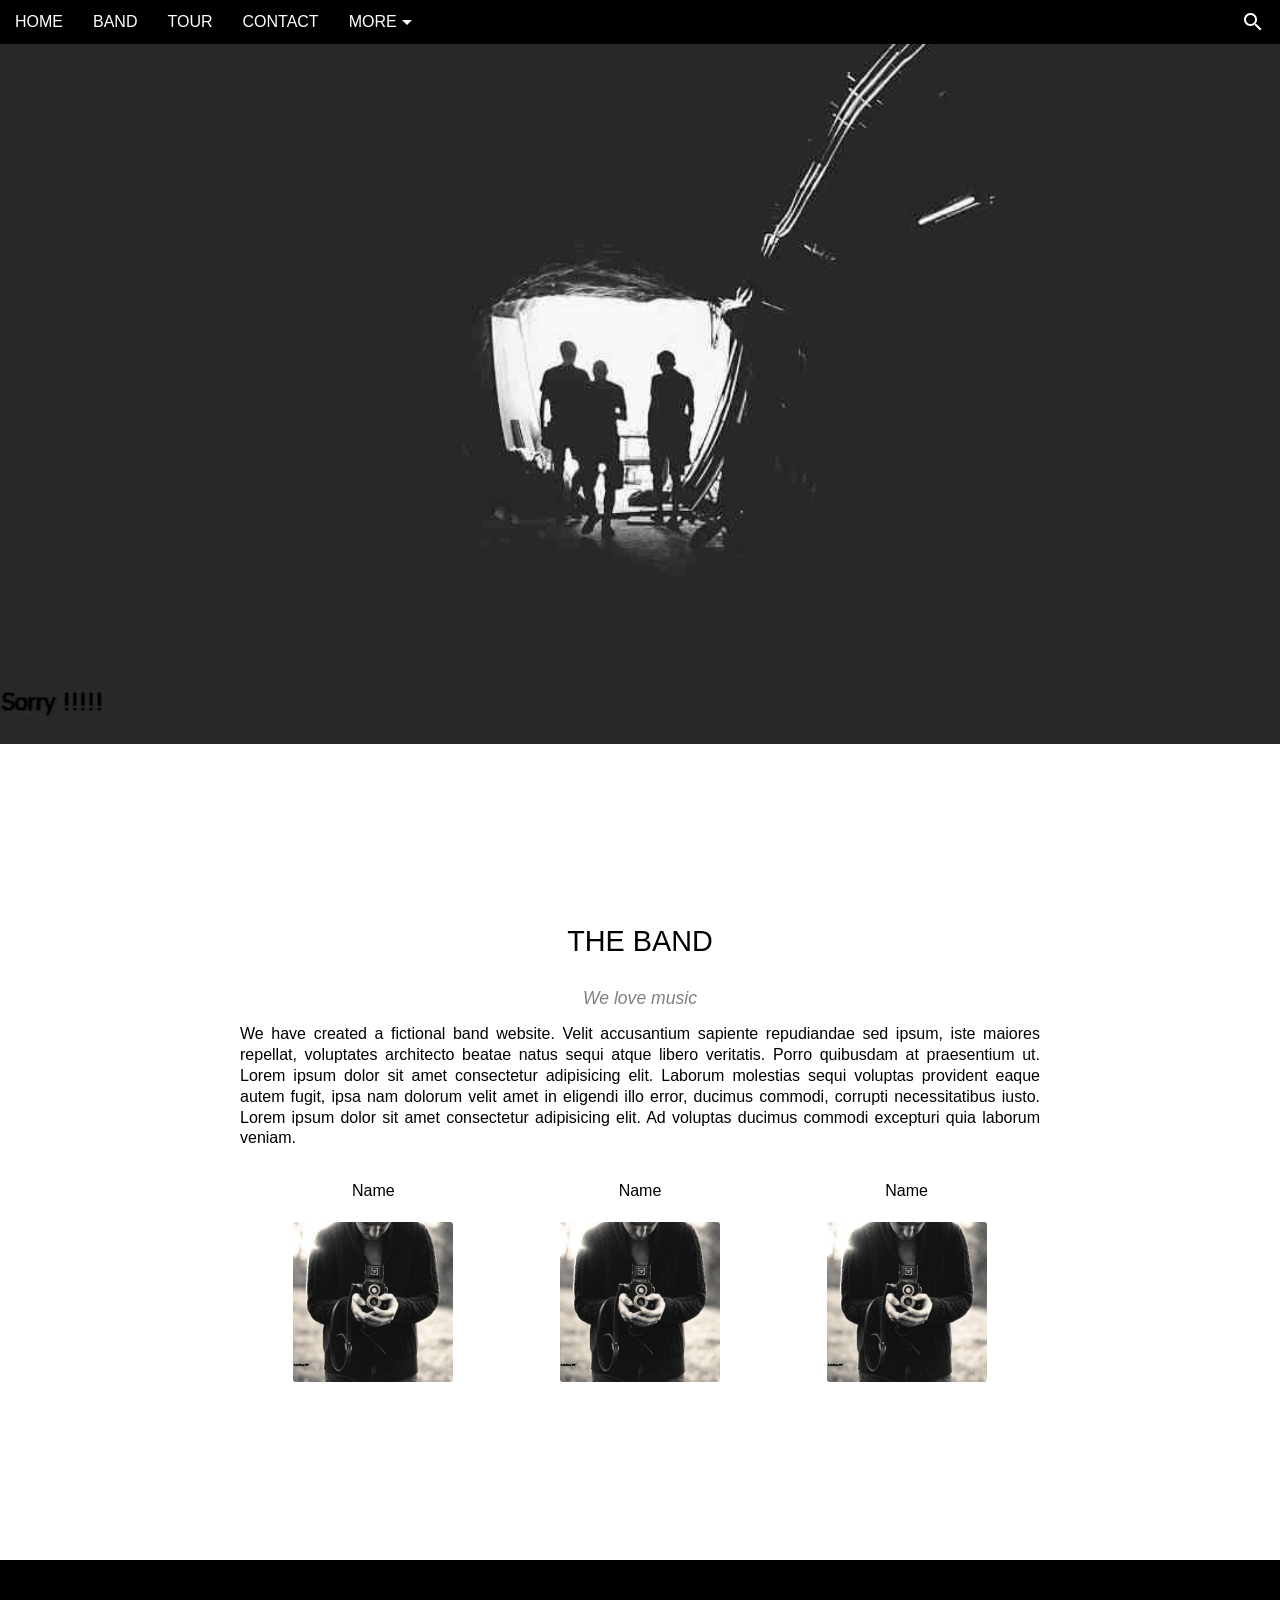
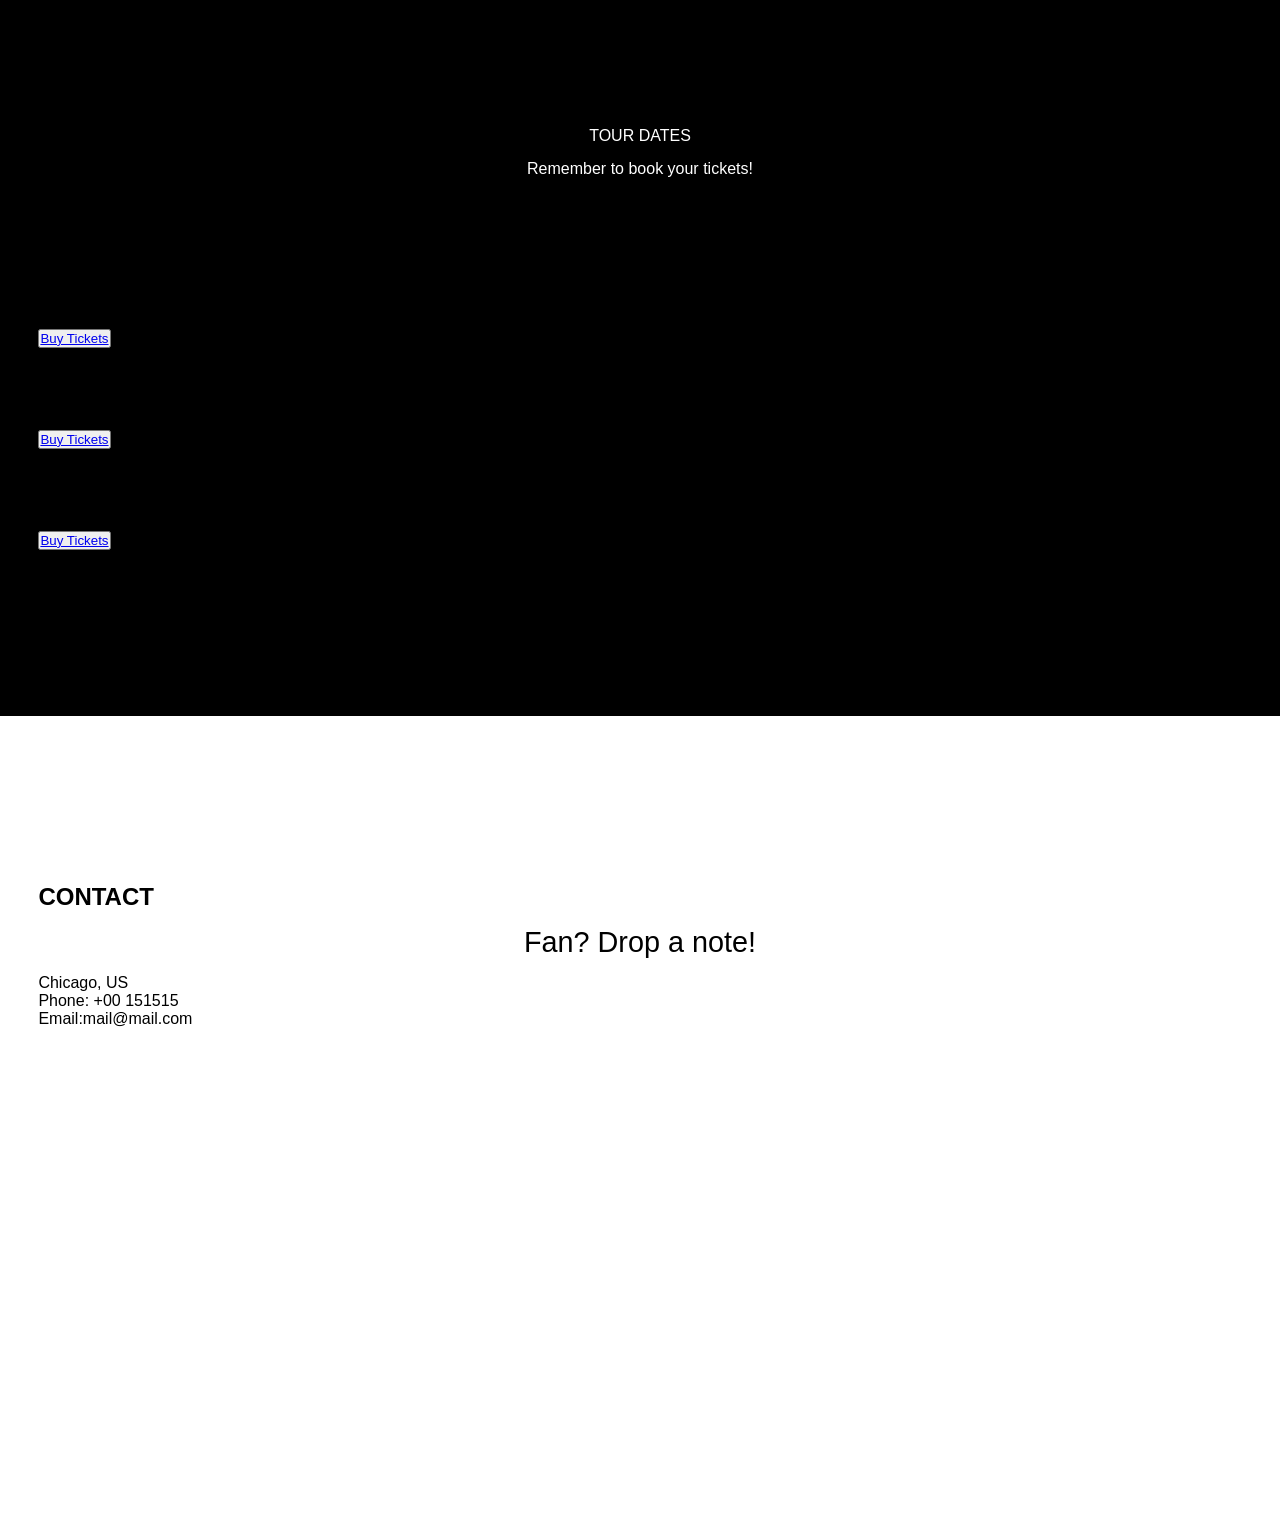
==== index.html @ f55f4f6b "terminei section band" ====
<!DOCTYPE html>
<html lang="pt-pt">
<head>
    <meta charset="UTF-8">
    <meta name="viewport" content="width=device-width, initial-scale=1.0">
    <title>Band</title>
    <link rel="stylesheet" href="css/mobile-first.css" media="all">
    <link rel="stylesheet" href="css/desktop-tablet.css" media="only screen and (min-width: 600px)">
    <link href="https://fonts.googleapis.com/icon?family=Material+Icons"
      rel="stylesheet">
</head>
<body>
    <menu>
        <ul>
            <li class="li-flex">
                <a href="#" class="home">HOME</a>
                <button class="small-menu iconMenu" onclick="showHid()">
                    <span class="material-icons">menu</span>
                </button>
            </li>
            <li class="hidden hidden2"><a href="#" class="long-link hidden2">BAND</a></li>
            <li class="hidden"><a href="#" class="long-link hidden2">TOUR</a></li>
            <li class="hidden"><a href="#" class="long-link hidden2">CONTACT</a></li>
            <li class="small-menu hidden hidden2"><a href="#" class="long-link">MERCH</a></li>
            <li class="big-menu hidden drop">
                <a href="#" class="adrop">MORE</a>
                <div class="drop-content">
                    <a href="#">Merchandise</a>
                    <a href="#">Extras</a>
                    <a href="#">Media</a>
                </div>
            </li>
            <li class="big-menu hidden end">
                <span class="material-icons">search</span>
            </li>
        </ul>
    </menu>
    <header>
        <!--IMAGENS COM BACKGROUND-->
    </header>

    <div class="container">
        <section class="band section-dad">
            <article class="art-band son">
                <h2>THE  BAND</h2>
                <h3><em>We love music</em></h3>
                <p>
                    We have created a fictional band website. Velit accusantium sapiente repudiandae sed ipsum, iste maiores repellat, voluptates architecto beatae natus sequi atque libero veritatis. Porro quibusdam at praesentium ut. Lorem ipsum dolor sit amet consectetur adipisicing elit. Laborum molestias sequi voluptas provident eaque autem fugit, ipsa nam dolorum velit amet in eligendi illo error, ducimus commodi, corrupti necessitatibus iusto. Lorem ipsum dolor sit amet consectetur adipisicing elit. Ad voluptas ducimus commodi excepturi quia laborum veniam.
                </p>
                <section class="image-section">
                    <div class="container-img">
                        <p class="imgP">Name</p>
                        <img src="imagens/band/bandmember.jpg" alt="fotographer"></div>
                    <div class="container-img">
                        <p class="imgP">Name</p>
                        <img src="imagens/band/bandmember.jpg" alt="fotographer"></div>
                    <div class="container-img">
                        <p class="imgP">Name</p>
                        <img src="imagens/band/bandmember.jpg" alt="fotographer"></div>
                </section>
            </article>
        </section>

        <section class="tour section-dad">
            <article class="art-tour son">
                <h2 class="headingTour">TOUR DATES</h2>
                <h3 class="headingTour">Remember to book your tickets!</h3>

                <section class="avail-tickets">
                    <div class="avaliable-tickets">September Sold out</div>
                    <div class="avaliable-tickets">Octuber Sold out</div>
                    <div class="avaliable-tickets">November 3</div>
                </section>

                <section class="buy-ticket">
                    <div class="each-buy">
                        <img src="" alt="">
                        <div>
                            <h2>New York</h2>
                            <p>Fri 27 Nov 2016</p>
                            <p>Praesent tincidunt sed tellus ut rutrum sed vitae justo.</p>
                            <button>
                                <a href="#">Buy Tickets</a>
                            </button>
                        </div>
                    </div>

                    <div class="each-buy">
                        <img src="" alt="">
                        <div>
                            <h2>New York</h2>
                            <p>Fri 27 Nov 2016</p>
                            <p>Praesent tincidunt sed tellus ut rutrum sed vitae justo.</p>
                            <button>
                                <a href="#">Buy Tickets</a>
                            </button>
                        </div>
                    </div>

                    <div class="each-buy">
                        <img src="" alt="">
                        <div>
                            <h2>New York</h2>
                            <p>Fri 27 Nov 2016</p>
                            <p>Praesent tincidunt sed tellus ut rutrum sed vitae justo.</p>
                            <button>
                                <a href="#">Buy Tickets</a>
                            </button>
                        </div>
                    </div>

                </section>
            </article>
        </section>

        <section class="contact section-dad">
            <article class="art-contact son">
                <h2>CONTACT</h2>
                <h3>Fan? Drop a note!</h3>

                <section class="order-contact">
                    <div class="contact-manipulation">
                        <span><!--ICON LOCALIZATION--></span>
                        <p class="p-contact">Chicago, US</p>
                        <span><!--ICON PHONE--></span>
                        <p class="p-contact">Phone: +00 151515</p>
                        <span><!--ICON MAIL--></span>    
                        <p class="p-contact">Email:mail@mail.com</p>

                    </div>
                    <!--<form action="contact.php" method="get" class="contact-manipulation">
                        <input type="text" name="name" id="iname" required placeholder="Name">
                        <input type="text" name="mail" id="imail" required placeholder="mail">
                        <textarea name="message" id="imessage" cols="30" rows="1" placeholder="Message"></textarea>
                        <input type="submit" value="SEND">
                    </form>-->
                </section>
            </article>
        </section>

        <section class="map section-dad">

        </section>
    </div>

    <footer>
        <article>
            <span><!--ICON FACEBOOK--></span>
            <span><!--ICON INSTAGRAM--></span>
            <span><!--ICON SNAPCHT--></span>
            <span><!--ICON P--></span>
            <span><!--ICON TWITTER--></span>
            <span><!--ICON LINKDIN--></span>
        </article>
    </footer>
</body>
</html>
---- css/mobile-first.css ----
@charset "utf-8";

*{
    box-sizing: border-box;
    padding: 0;
    margin: 0;
    font-family: Arial, Helvetica, sans-serif;
    transition: width 0.3s ease-in-out;
}

menu{
    top: 0;
    box-shadow: 0 0 10px #0000007c;
    width: 100%;
}

menu ul{
    list-style-type: none;
    background-color: #000000;
    overflow: hidden;
    width: 100%;
}

menu ul li a{
    display: inline-block;
    text-decoration: none;
    color: #fff;
    padding: 13px 15px;
    transition: background-color 0.4s, color 0.3s, transform 0.3s ease-in-out;
}

menu ul li a:hover{
    background-color: #d3d3d3;
    color: #000;
}

menu ul li a:active, button.iconMenu:active{transform: scale(1, 0.9);}

menu ul li a.long-link{width: 100%;}

/*Links escondidos para devices moveis*/
menu ul li.big-menu{display: none;}

menu ul li.li-flex{
    display: flex;
    justify-content: space-between;
}

menu ul li.li-flex button.iconMenu{
    display: inline-block;
    border: none;
    background-color: #000;
    padding: 8px;
    color: #fff;
    transition: transform 0.3s;
}

menu ul li.li-flex button.iconMenu:hover{
    background-color: #d3d3d3;
    color: #000;
    cursor: pointer;
}

header{
    height: 230px;
    background: url(../imagens/header/la.jpg) no-repeat center top;
    background-size: cover;
    animation-name: banner;
    animation-duration: 15s;
    animation-timing-function: ease-in-out;
    animation-direction: alternate;
    animation-iteration-count: infinite;
}

@keyframes banner {
    33%{background-image: url(../imagens/header/la.jpg);}
    66%{background-image: url(../imagens/header/chicago.jpg);}
    99%{background-image: url(../imagens/header/ny.jpg);}
}

.container{
    display: flex;
    flex-direction: column;
}

.section-dad{
    flex: 100%;
    justify-content: center;
    align-content: center;
    padding: 13% 3%;
}

.container .band .art-band{
    max-width: 800px;
    margin: 0 auto;
    text-align: justify;
}

.container .band .art-band h2,h3{
    font-size: 1.8em;
    font-weight: normal;
    text-align: center;
    padding: 15px 0;
}

.container .band .art-band h3{
    color: #808080;
    font-size: 1.1em;
    font-weight: normal;
}

.container .band .art-band p{
    font-size: 1em;
    line-height: 1.3em;
    padding-bottom: 20px;
}

.container .band .art-band .image-section{
    display: flex;
    flex-direction: column;
    flex-wrap: wrap;
    justify-content: center;
    align-content: center;
}

.container .band .art-band .image-section .container-img{
    text-align: center;
    margin: 12px 0;
}

.container .band .art-band .image-section .container-img img{
    max-width: 100%;
    height: auto;
    display: block;
    border-radius: 3px;
}

.container .tour{
    background-color: #000;
}

.container .tour .headingTour{
    text-align: center;
    color: #fff;
    font-size: 1em;
    font-weight: normal;
}
---- css/desktop-tablet.css ----
@charset "utf-8";

/*Nas linhas asseguir escondi os links dispensaveis para PC e Tablet*/

.small-menu{display: none;}

menu ul li.li-flex button.iconMenu{display: none;}

/*Na linha seguinte mostrei os links indispensaveis para PC e Tablets*/

menu ul li.big-menu{display: block;}


menu ul li{
    float: left;
}

menu ul li.end{float: right !important;}

menu ul li.drop a.adrop::after{
    content: "";
    position: absolute;
    margin-top: 7px;
    margin-left: 5px;
    border-width: 5px;
    border-style: solid;
    border-color: #fff transparent transparent;
}

menu ul li.drop div.drop-content{
    display: none;
    position: absolute;
    background-color: #ffffff;
    box-shadow: 2px 2px 8px #0000003a;
    z-index: 1;
}

menu ul li.drop div.drop-content a{
    display: block;
    color: #000;
}

menu ul li.drop:hover div.drop-content{
    display: block;
}

menu ul li.end span.material-icons{
    display: block;
    color: #fff;
    padding: 10px 15px;
    transition:  all 0.4s;
}

menu ul li.end span.material-icons:hover{
    background-color: #f52222ea;
    font-weight: bolder;
    cursor: pointer;
}

header{
    min-height: 700px;
}

.container .band .art-band .image-section{
    flex-direction: row;
    flex-wrap: nowrap;
    justify-content: space-around;
}

.container .band .art-band .image-section .container-img{
    max-width: 20%;
}
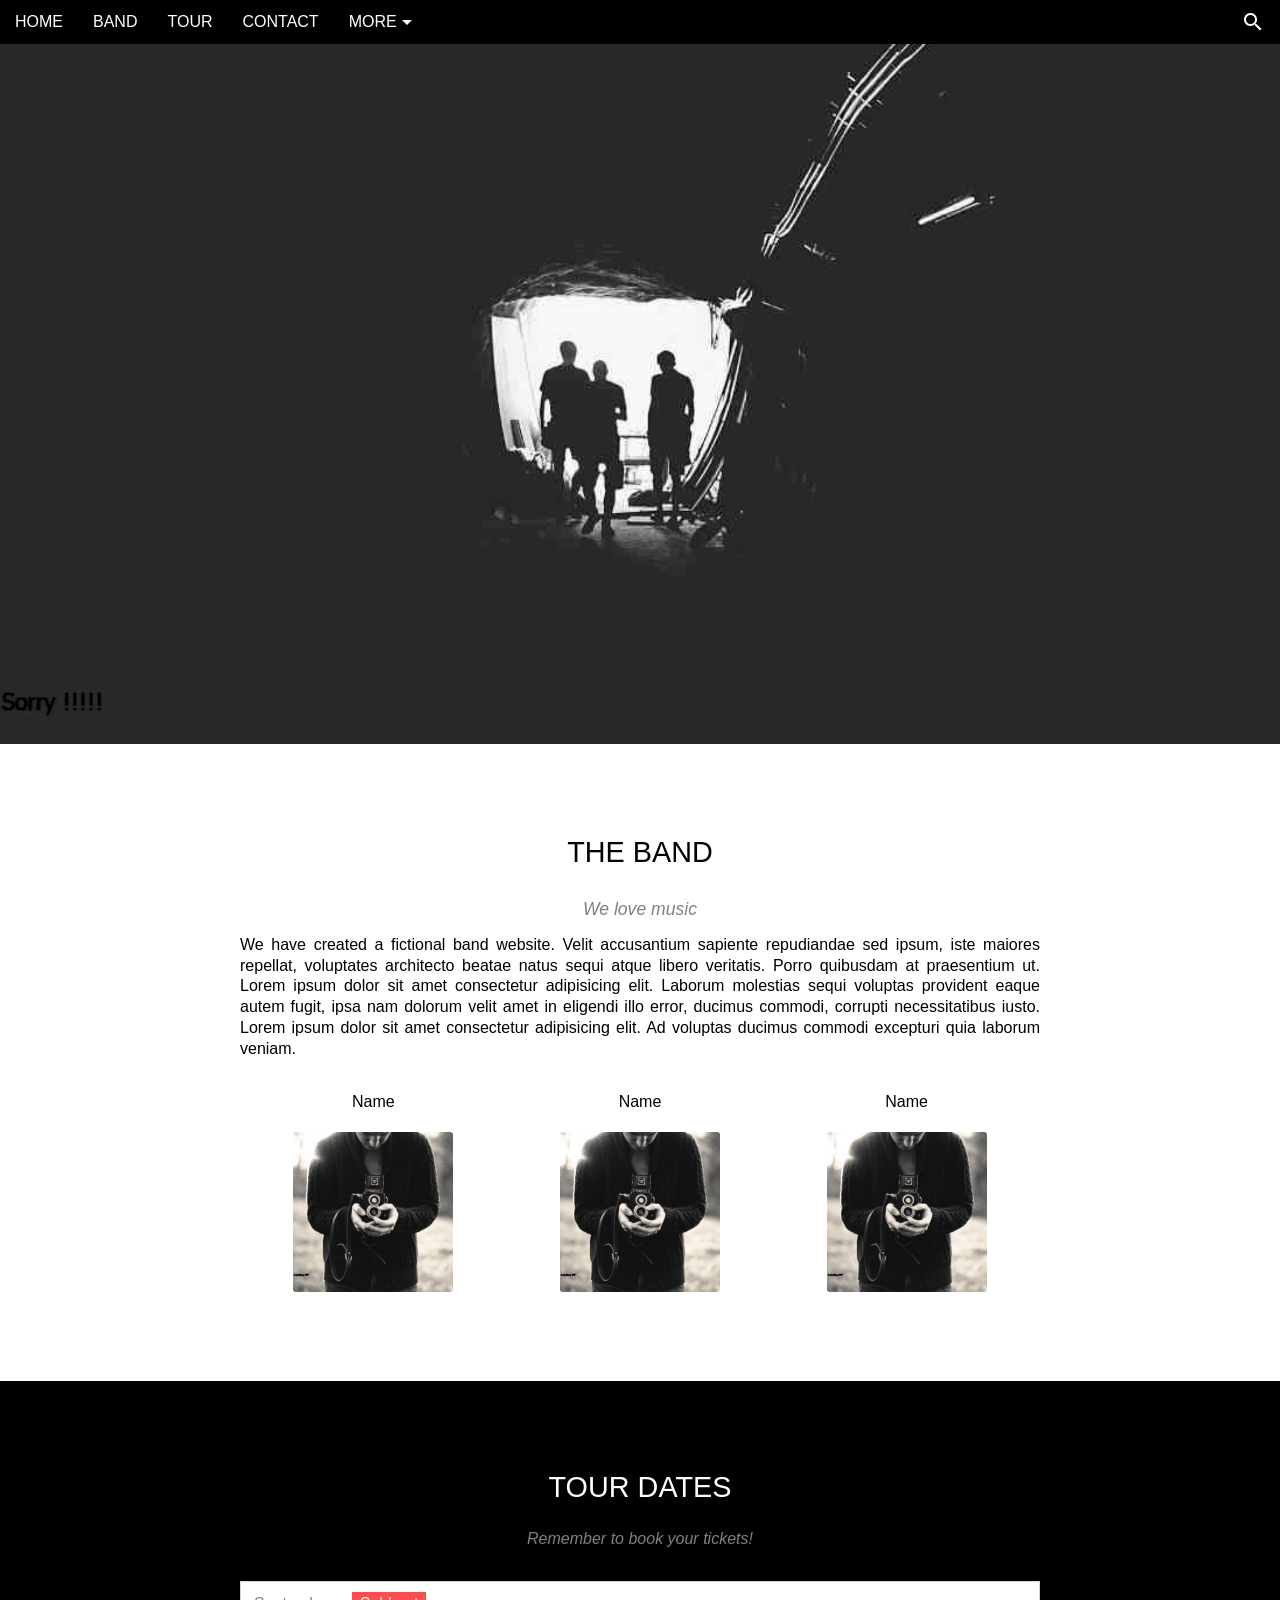
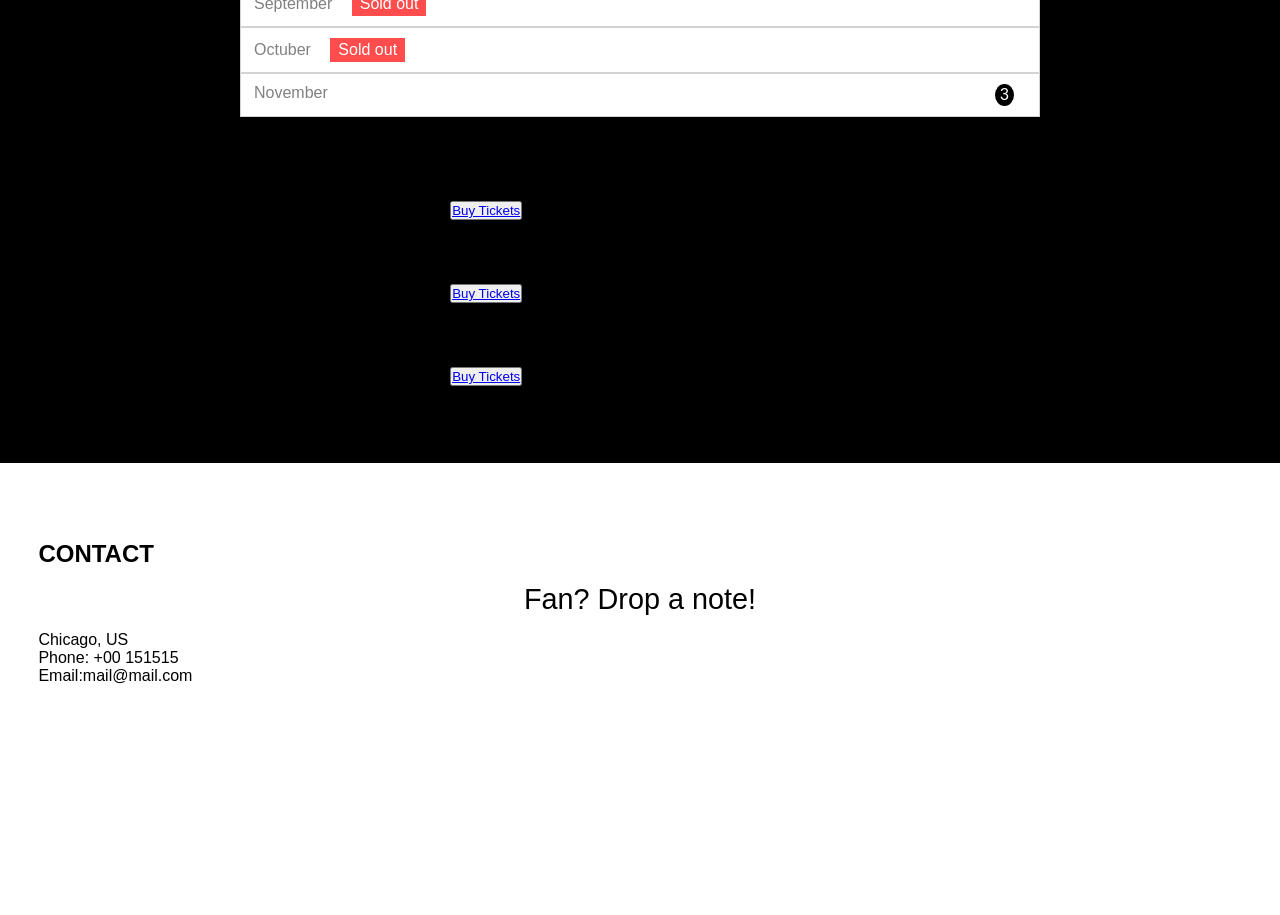
==== commit 27854ec1: "configurando área dos bilhetes" ====
--- a/index.html
+++ b/index.html
@@ -64,12 +64,12 @@
         <section class="tour section-dad">
             <article class="art-tour son">
                 <h2 class="headingTour">TOUR DATES</h2>
-                <h3 class="headingTour">Remember to book your tickets!</h3>
+                <h3 class="headingTour1"><em>Remember to book your tickets!</em></h3>
 
                 <section class="avail-tickets">
-                    <div class="avaliable-tickets">September Sold out</div>
-                    <div class="avaliable-tickets">Octuber Sold out</div>
-                    <div class="avaliable-tickets">November 3</div>
+                    <div class="avaliable-tickets">September <span class="ticket-info">Sold out</span></div>
+                    <div class="avaliable-tickets">Octuber <span class="ticket-info">Sold out</span></div>
+                    <div class="avaliable-tickets">November <span class="ticket-info1">3</span></div>
                 </section>
 
                 <section class="buy-ticket">
--- a/css/mobile-first.css
+++ b/css/mobile-first.css
@@ -87,7 +87,7 @@
     flex: 100%;
     justify-content: center;
     align-content: center;
-    padding: 13% 3%;
+    padding: 15% 3%;
 }
 
 .container .band .art-band{
@@ -128,20 +128,81 @@
     margin: 12px 0;
 }
 
-.container .band .art-band .image-section .container-img img{
+img{
     max-width: 100%;
     height: auto;
     display: block;
     border-radius: 3px;
 }
 
+
+/*CONFIGURAÇÃO DA ÁREA TOUR*/
+
 .container .tour{
+    display: flex;
+    flex-flow: row nowrap;
+    justify-content: center;
+    align-content: center;
     background-color: #000;
 }
 
-.container .tour .headingTour{
+.container .tour .art-tour{
+    max-width: 800px;
+    flex: 70%;
+}
+
+.container .tour [class*="headingTour"]{
     text-align: center;
     color: #fff;
+    font-size: 1.8em;
+    font-weight: normal;
+    padding: 13px 0;
+}
+
+.container .tour [class*="Tour1"]{
     font-size: 1em;
-    font-weight: normal;
+    color: gray;
+}
+
+.container .tour .avail-tickets{
+    display: flex;
+    flex-flow: column wrap;
+    background-color: #fff;
+    margin: 20px 0;
+}
+
+.container .tour .avail-tickets .avaliable-tickets{
+    flex: 100%;
+    padding: 10px 25px 10px 13px;
+    border: 1px solid lightgray;
+    color: gray;
+    font-size: 1em;
+}
+
+.container .tour .avail-tickets .avaliable-tickets .ticket-info{
+    display: inline-block;
+    background-color: rgba(255, 41, 41, 0.829);
+    padding: 3px 8px;
+    color: #fff;
+    margin: 0 15px;
+}
+
+.container .tour .avail-tickets .avaliable-tickets [class$="fo1"]{
+    float: right;
+    color: #fff;
+    background-color: #000;
+    border-radius: 100%;
+    padding: 2px 5px;
+}
+
+.container .tour .art-tour .buy-ticket{
+    display: flex;
+    flex-flow: column wrap;
+    justify-content: center;
+    align-content: center;
+}
+
+.container .tour .art-tour .buy-ticket .each-buy{
+    flex: 100%;
+    background-color: 100%;
 }
--- a/css/desktop-tablet.css
+++ b/css/desktop-tablet.css
@@ -61,6 +61,10 @@
     min-height: 700px;
 }
 
+.container .section-dad{
+    padding: 6% 3%;
+}
+
 .container .band .art-band .image-section{
     flex-direction: row;
     flex-wrap: nowrap;
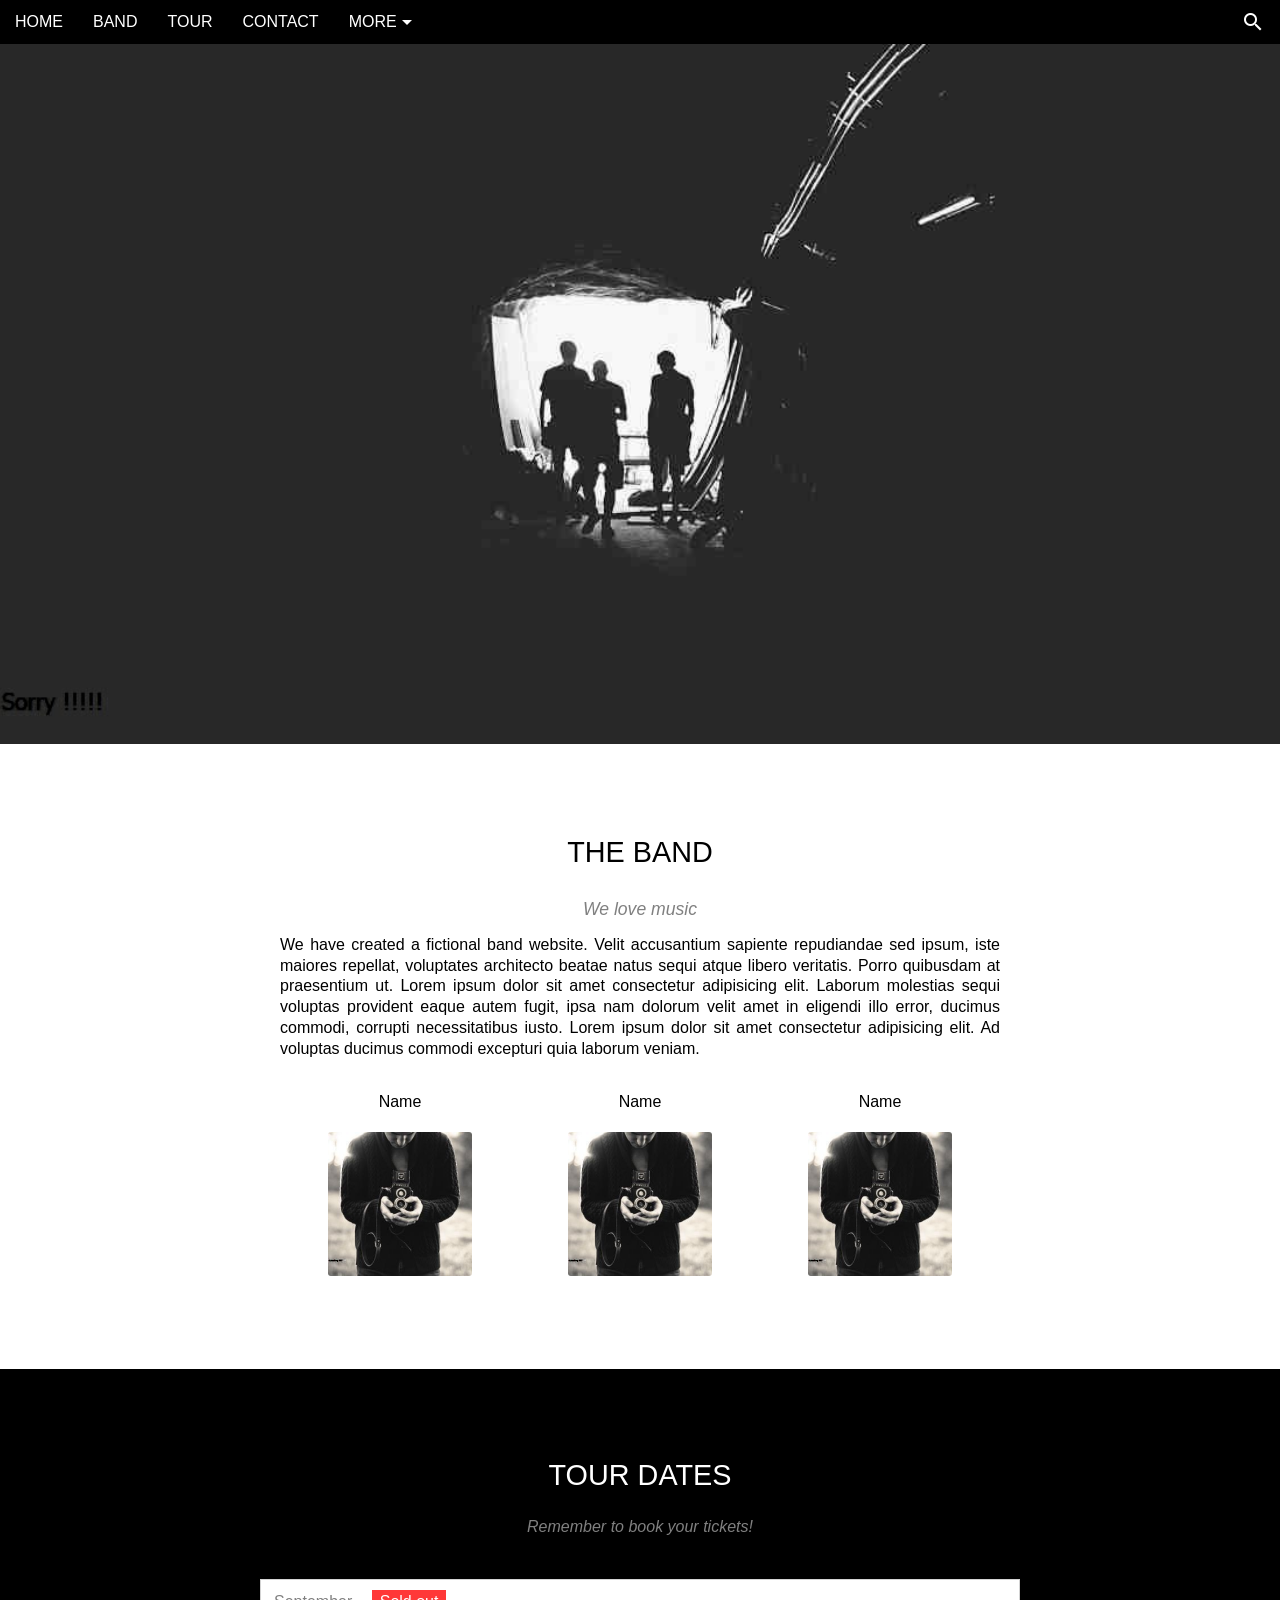
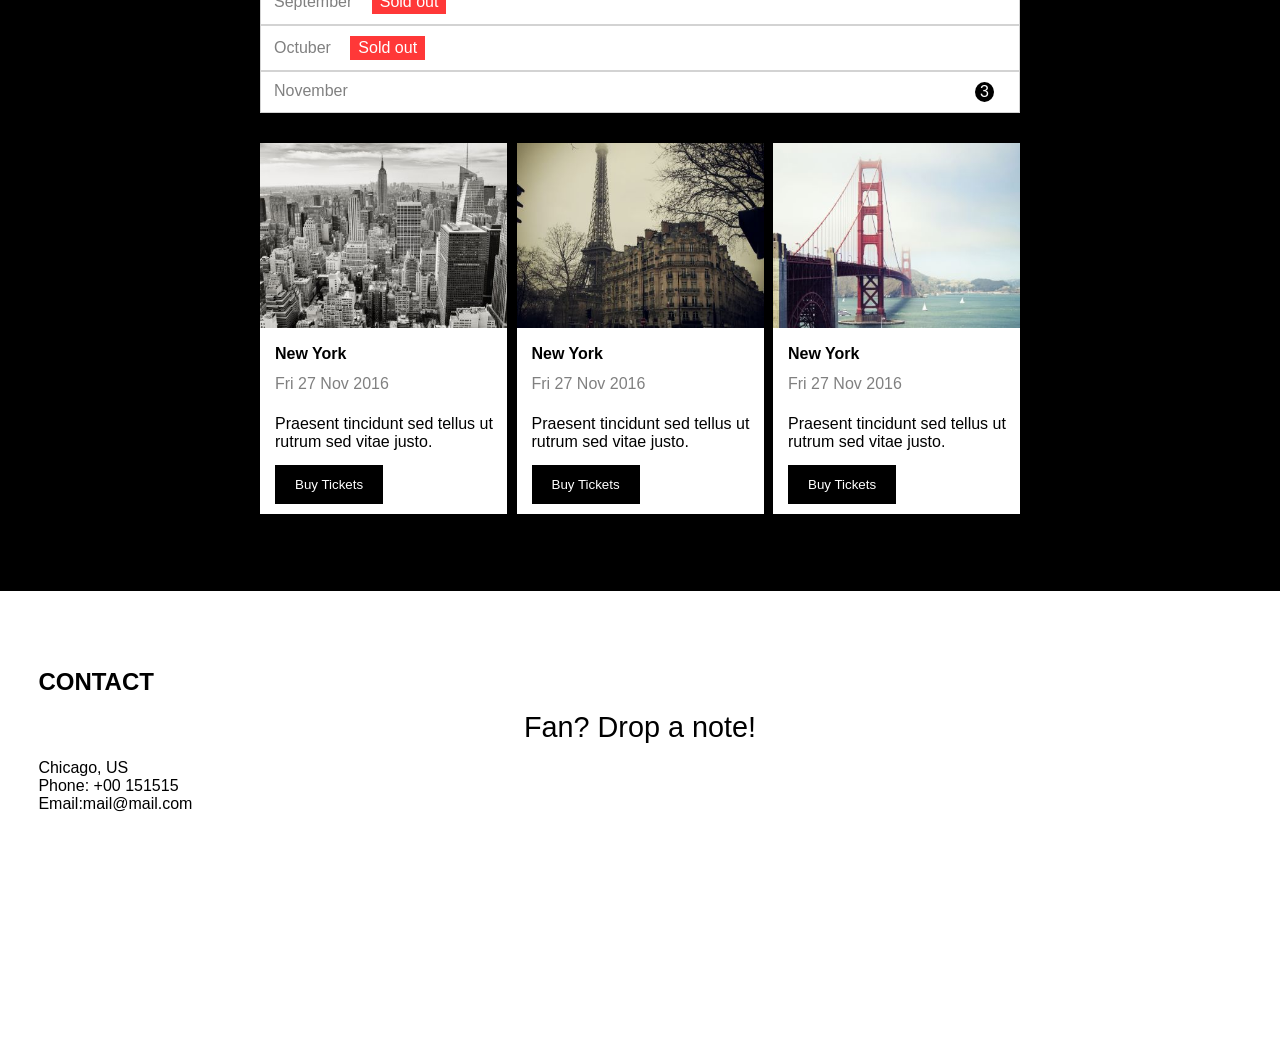
==== commit 9ba51ee0: "Secção Tour terminada" ====
--- a/index.html
+++ b/index.html
@@ -74,11 +74,11 @@
 
                 <section class="buy-ticket">
                     <div class="each-buy">
-                        <img src="" alt="">
+                        <img src="imagens/tour/newyork.jpg" alt="New Yourk">
                         <div>
-                            <h2>New York</h2>
-                            <p>Fri 27 Nov 2016</p>
-                            <p>Praesent tincidunt sed tellus ut rutrum sed vitae justo.</p>
+                            <h2 class="content-buy1">New York</h2>
+                            <p class="content-buy2">Fri 27 Nov 2016</p>
+                            <p class="content-buy">Praesent tincidunt sed tellus ut rutrum sed vitae justo.</p>
                             <button>
                                 <a href="#">Buy Tickets</a>
                             </button>
@@ -86,11 +86,11 @@
                     </div>
 
                     <div class="each-buy">
-                        <img src="" alt="">
+                        <img src="imagens/tour/paris.jpg" alt="Paris">
                         <div>
-                            <h2>New York</h2>
-                            <p>Fri 27 Nov 2016</p>
-                            <p>Praesent tincidunt sed tellus ut rutrum sed vitae justo.</p>
+                            <h2 class="content-buy1">New York</h2>
+                            <p class="content-buy2">Fri 27 Nov 2016</p>
+                            <p class="content-buy">Praesent tincidunt sed tellus ut rutrum sed vitae justo.</p>
                             <button>
                                 <a href="#">Buy Tickets</a>
                             </button>
@@ -98,11 +98,11 @@
                     </div>
 
                     <div class="each-buy">
-                        <img src="" alt="">
+                        <img src="imagens/tour/sanfran.jpg" alt="San Francisc">
                         <div>
-                            <h2>New York</h2>
-                            <p>Fri 27 Nov 2016</p>
-                            <p>Praesent tincidunt sed tellus ut rutrum sed vitae justo.</p>
+                            <h2 class="content-buy1">New York</h2>
+                            <p class="content-buy2">Fri 27 Nov 2016</p>
+                            <p class="content-buy">Praesent tincidunt sed tellus ut rutrum sed vitae justo.</p>
                             <button>
                                 <a href="#">Buy Tickets</a>
                             </button>
--- a/css/mobile-first.css
+++ b/css/mobile-first.css
@@ -91,7 +91,7 @@
 }
 
 .container .band .art-band{
-    max-width: 800px;
+    max-width: 720px;
     margin: 0 auto;
     text-align: justify;
 }
@@ -129,9 +129,8 @@
 }
 
 img{
-    max-width: 100%;
+    width: 100%;
     height: auto;
-    display: block;
     border-radius: 3px;
 }
 
@@ -144,12 +143,10 @@
     justify-content: center;
     align-content: center;
     background-color: #000;
-}
-
-.container .tour .art-tour{
-    max-width: 800px;
-    flex: 70%;
-}
+    padding: 15% 4%;
+}
+
+.container .tour .art-tour{max-width: 760px;}
 
 .container .tour [class*="headingTour"]{
     text-align: center;
@@ -168,7 +165,7 @@
     display: flex;
     flex-flow: column wrap;
     background-color: #fff;
-    margin: 20px 0;
+    margin: 30px 0;
 }
 
 .container .tour .avail-tickets .avaliable-tickets{
@@ -181,7 +178,7 @@
 
 .container .tour .avail-tickets .avaliable-tickets .ticket-info{
     display: inline-block;
-    background-color: rgba(255, 41, 41, 0.829);
+    background-color: rgba(255, 41, 41, 0.925);
     padding: 3px 8px;
     color: #fff;
     margin: 0 15px;
@@ -192,17 +189,48 @@
     color: #fff;
     background-color: #000;
     border-radius: 100%;
-    padding: 2px 5px;
-}
-
-.container .tour .art-tour .buy-ticket{
-    display: flex;
-    flex-flow: column wrap;
-    justify-content: center;
-    align-content: center;
+    padding: 1px 5px;
 }
 
 .container .tour .art-tour .buy-ticket .each-buy{
-    flex: 100%;
-    background-color: 100%;
-}+    margin: 10px 0;
+    background-color: #fff;
+}
+
+.container .tour .art-tour .buy-ticket .each-buy img{border-radius: 0;}
+
+.container .tour .art-tour .buy-ticket .each-buy div{padding: 13px 8px 10px 15px;}
+
+.container .tour .art-tour .buy-ticket .each-buy [class~="content-buy"]{
+    margin: 6px 0;
+    padding: 8px 0;
+}
+
+[class$="uy1"]{font-size: 1em;}
+
+[class$="uy2"]{
+    color: gray;
+    margin: 4px 0;
+    padding: 8px 0;
+}
+
+.container .tour .art-tour .buy-ticket .each-buy button{
+    background-color: #000;
+    border: none;
+    color: #fff;
+    padding: 12px 20px;
+    cursor: pointer;
+    transition: background-color 0.4s ease-in-out;
+}
+
+.container .tour .art-tour .buy-ticket .each-buy button a{
+    text-decoration: none;
+    color: #fff;
+}
+
+.container .tour .art-tour .buy-ticket .each-buy button:hover{
+    background-color: lightgray;
+    color: #000;
+}
+
+.container .tour .art-tour .buy-ticket .each-buy button:hover a{color: #000;}
--- a/css/desktop-tablet.css
+++ b/css/desktop-tablet.css
@@ -73,4 +73,15 @@
 
 .container .band .art-band .image-section .container-img{
     max-width: 20%;
+}
+
+.container .tour .art-tour .buy-ticket{
+    display: flex;
+    flex-flow: row nowrap;
+    justify-content: space-between;
+}
+
+.container .tour .art-tour .buy-ticket .each-buy{
+    width: 32.5%;
+    margin: 0;
 }
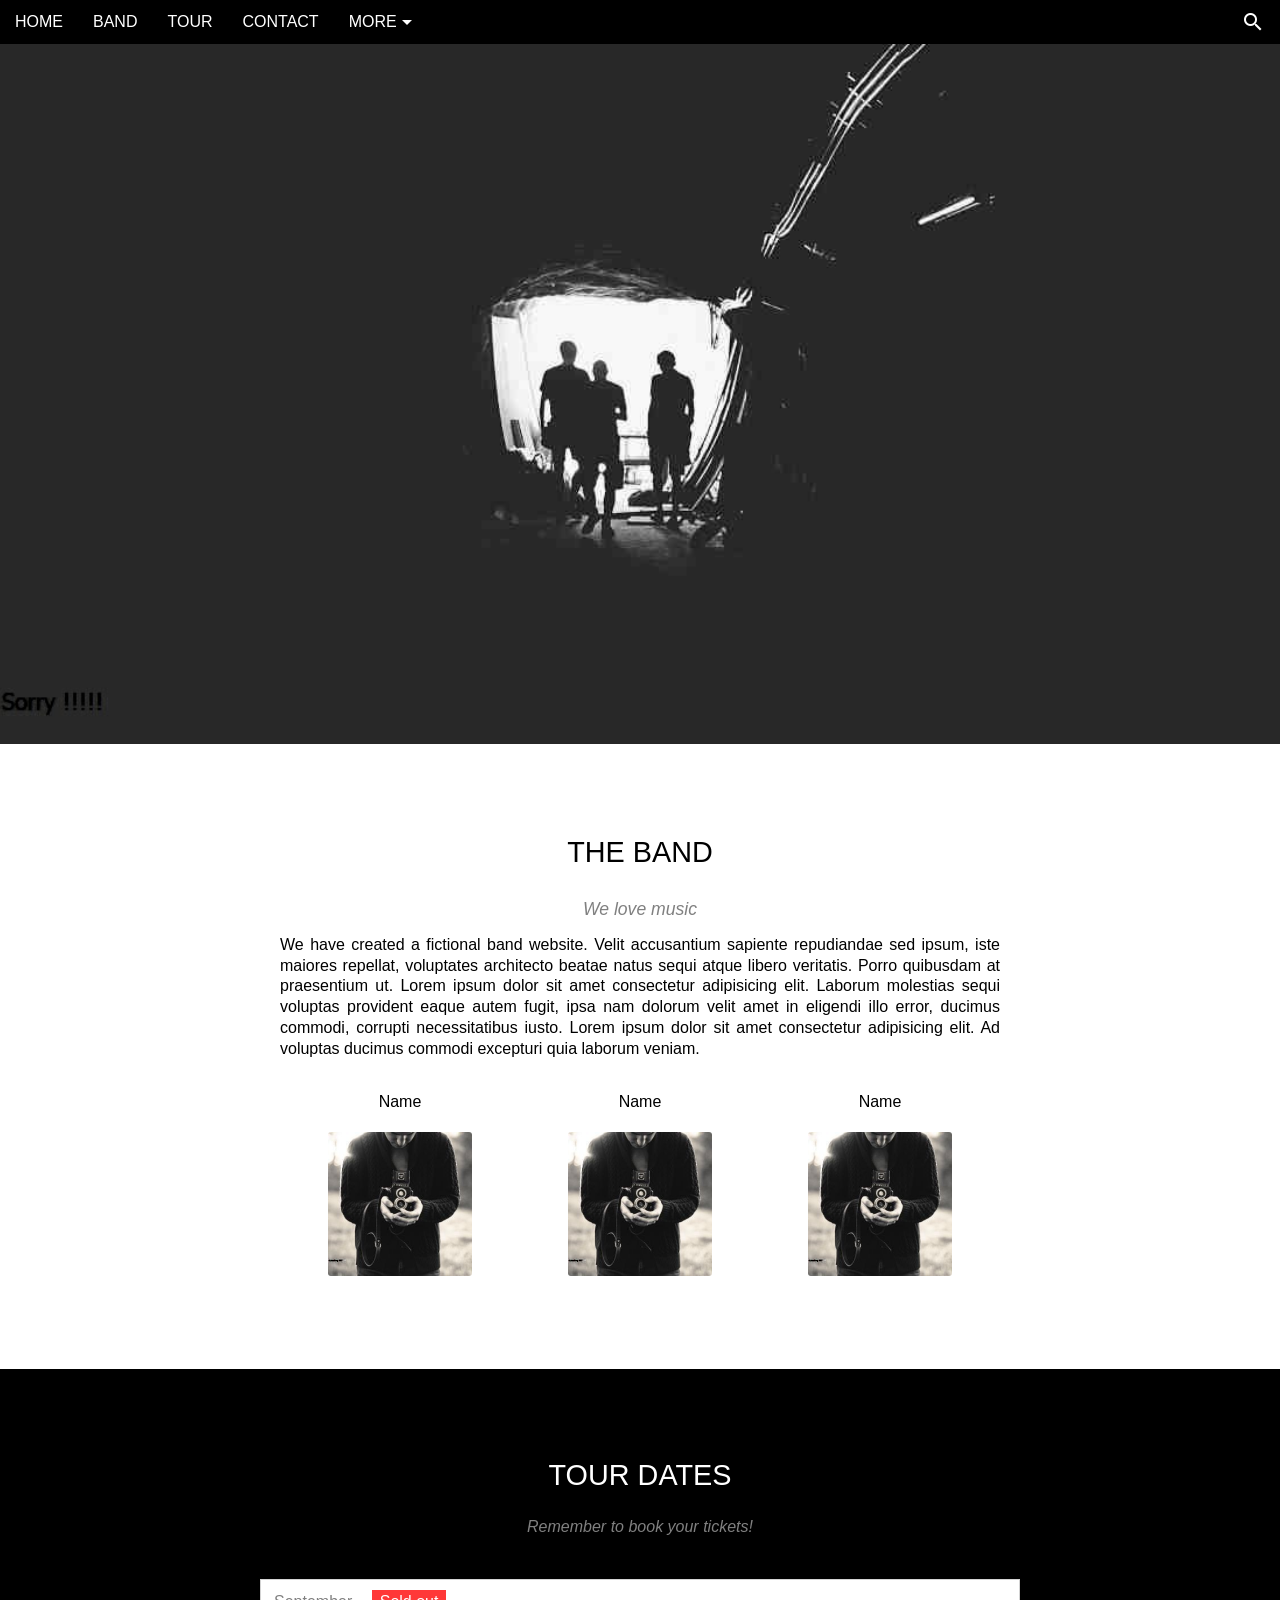
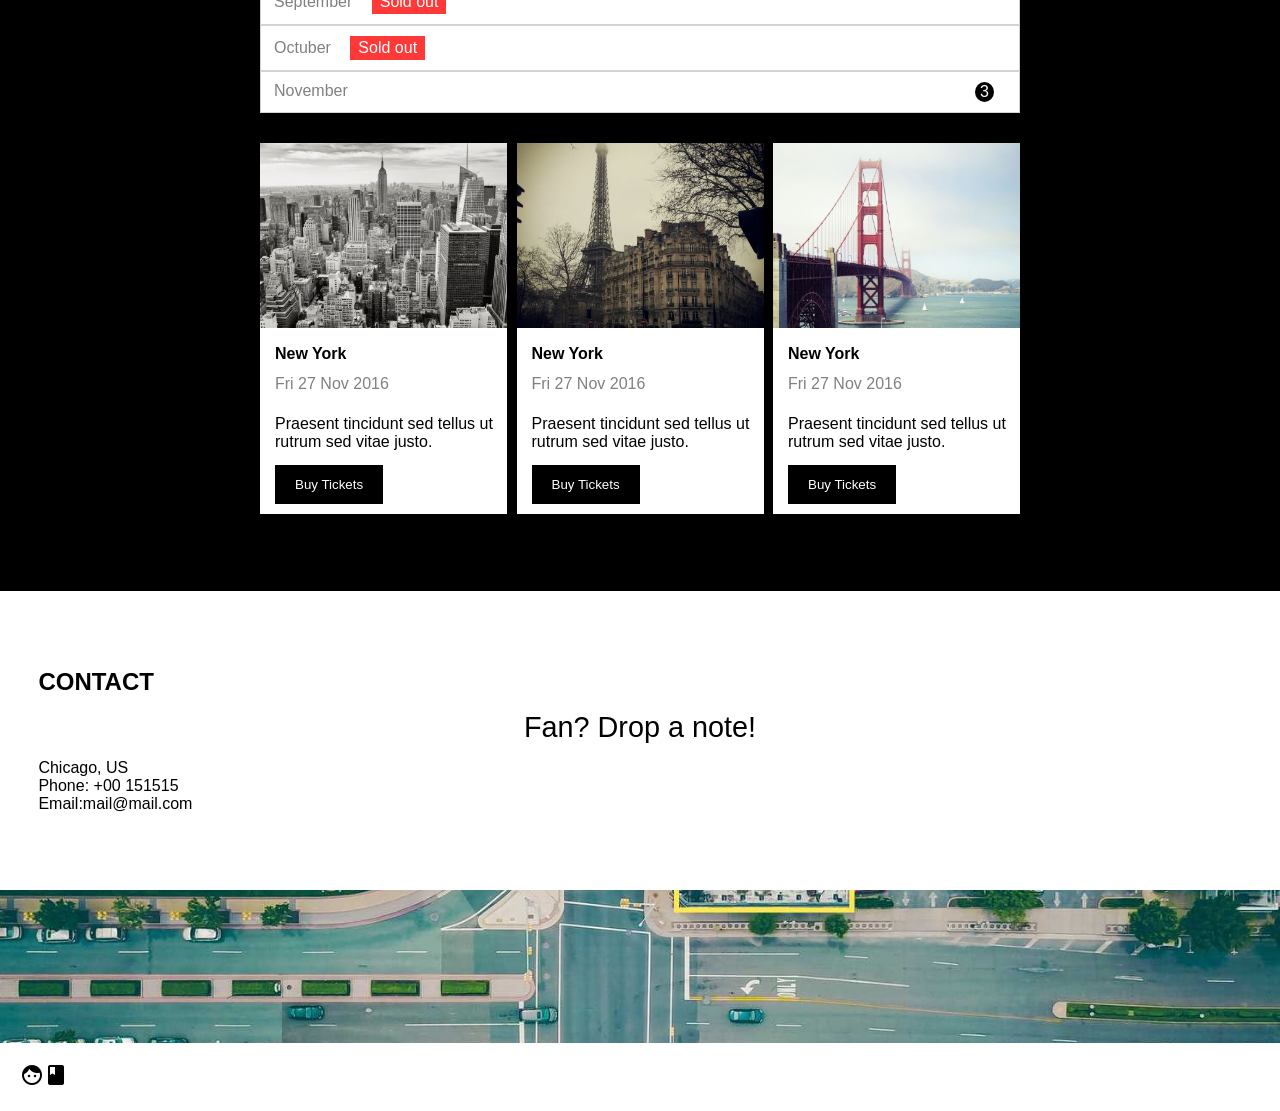
==== commit 5241e454: "Pending changes exported from your codespace" ====
--- a/index.html
+++ b/index.html
@@ -145,12 +145,12 @@
 
     <footer>
         <article>
-            <span><!--ICON FACEBOOK--></span>
-            <span><!--ICON INSTAGRAM--></span>
-            <span><!--ICON SNAPCHT--></span>
-            <span><!--ICON P--></span>
-            <span><!--ICON TWITTER--></span>
-            <span><!--ICON LINKDIN--></span>
+            <span class="material-icons">facebook<!--ICON FACEBOOK--></span>
+            <span class="material-icons"><!--ICON INSTAGRAM--></span>
+            <span class="material-icons"><!--ICON SNAPCHT--></span>
+            <span class="material-icons"><!--ICON P--></span>
+            <span class="material-icons"><!--ICON TWITTER--></span>
+            <span class="material-icons"><!--ICON LINKDIN--></span>
         </article>
     </footer>
 </body>
--- a/css/mobile-first.css
+++ b/css/mobile-first.css
@@ -233,4 +233,18 @@
     color: #000;
 }
 
-.container .tour .art-tour .buy-ticket .each-buy button:hover a{color: #000;}+.container .tour .art-tour .buy-ticket .each-buy button:hover a{color: #000;}
+
+/*SECÇÃO DO MAPA*/
+
+.container section.map{
+    height: 200px;
+    background: black url(../imagens/map.jpg) no-repeat center center;
+    background-size: cover;
+}
+
+/*CONFIGURAÇÃO DO FOOTER*/
+
+footer{
+    padding: 20px;
+}
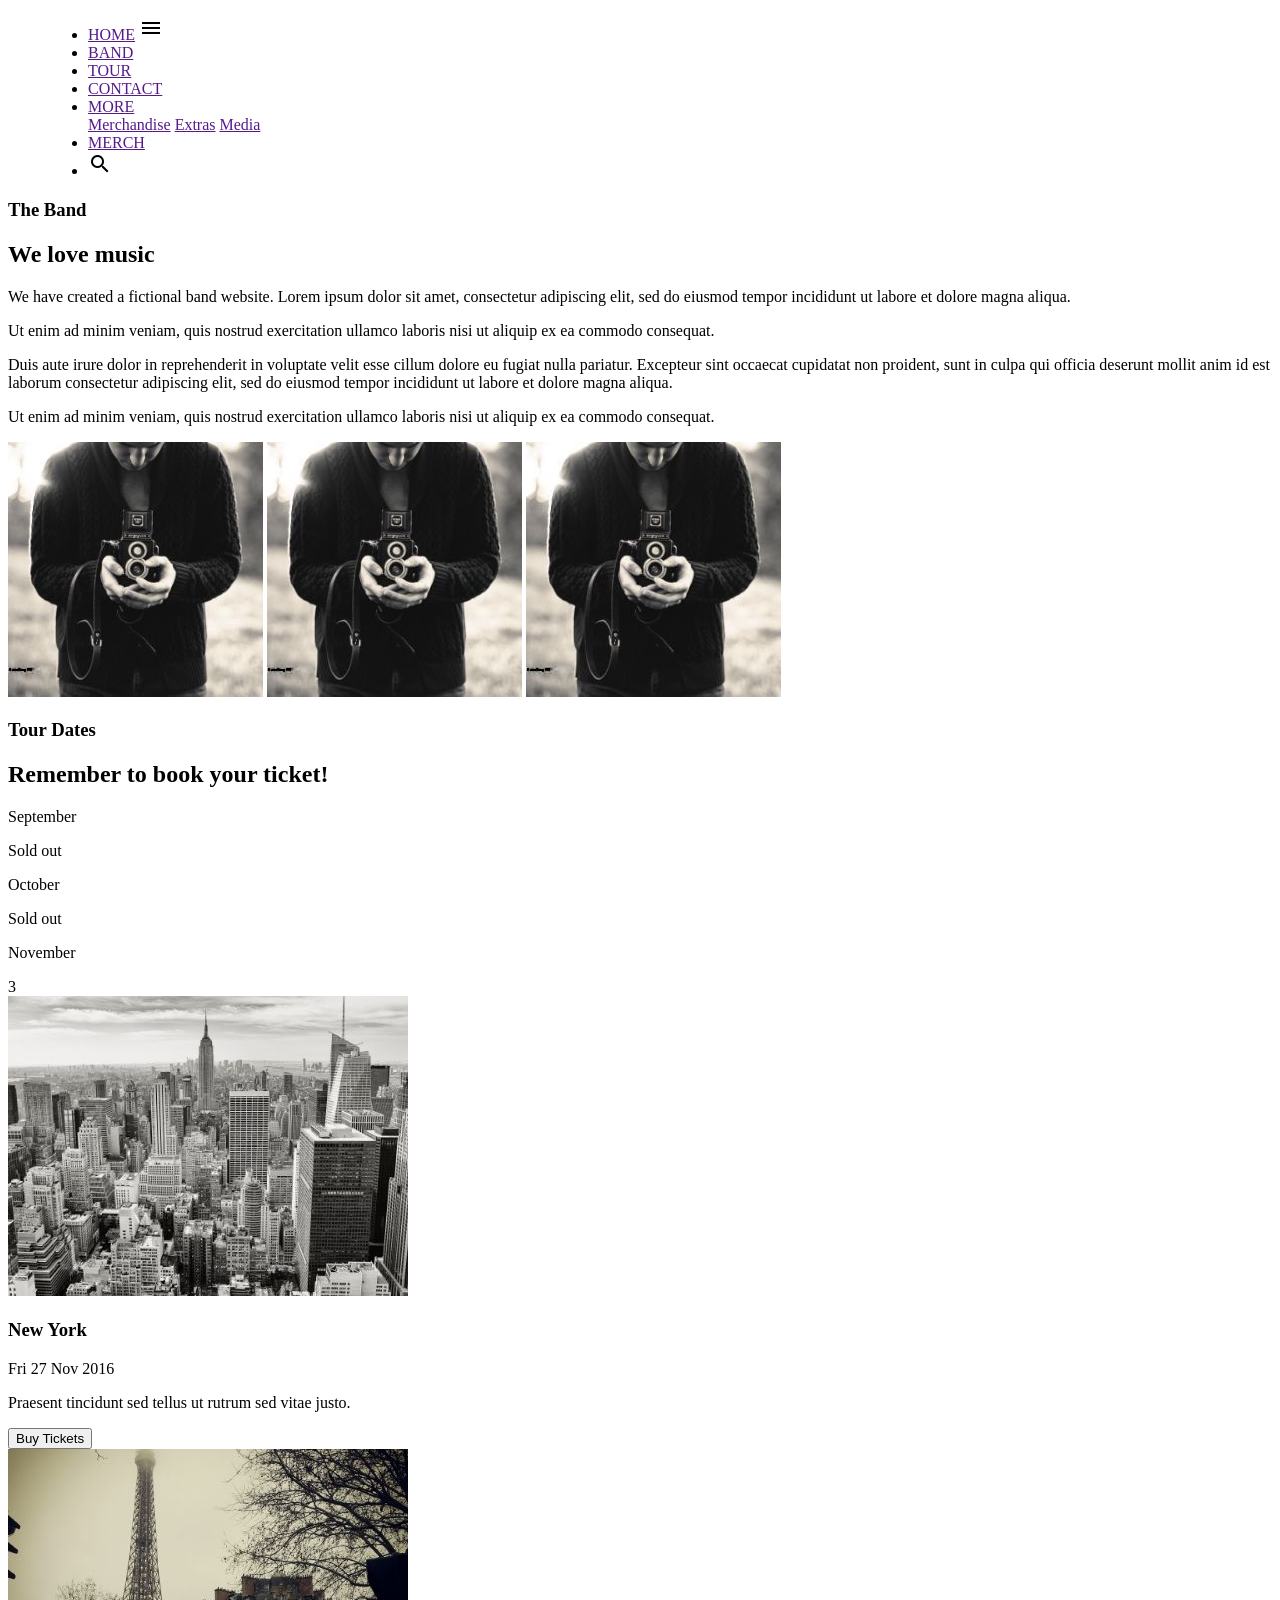
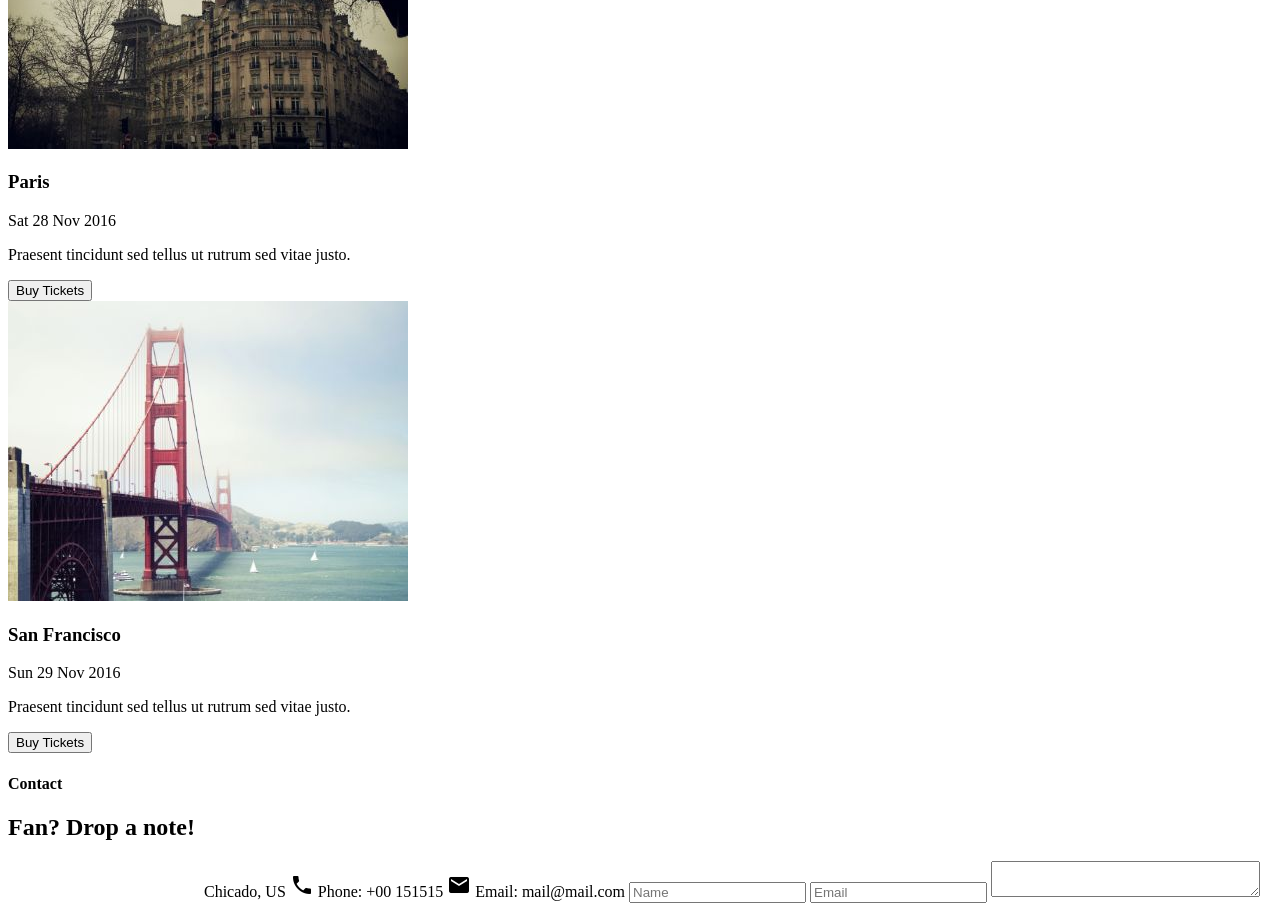
==== commit 6ba9fa58: "Refiz" ====
--- a/index.html
+++ b/index.html
@@ -12,146 +12,147 @@
 <body>
     <menu>
         <ul>
-            <li class="li-flex">
-                <a href="#" class="home">HOME</a>
-                <button class="small-menu iconMenu" onclick="showHid()">
-                    <span class="material-icons">menu</span>
-                </button>
+            <li>
+                <a href="">HOME</a>
+                <span class="material-icons just-mobile">menu</span>
             </li>
-            <li class="hidden hidden2"><a href="#" class="long-link hidden2">BAND</a></li>
-            <li class="hidden"><a href="#" class="long-link hidden2">TOUR</a></li>
-            <li class="hidden"><a href="#" class="long-link hidden2">CONTACT</a></li>
-            <li class="small-menu hidden hidden2"><a href="#" class="long-link">MERCH</a></li>
-            <li class="big-menu hidden drop">
-                <a href="#" class="adrop">MORE</a>
-                <div class="drop-content">
-                    <a href="#">Merchandise</a>
-                    <a href="#">Extras</a>
-                    <a href="#">Media</a>
+            <li>
+                <a href="">BAND</a>
+            </li>
+            <li>
+                <a href="">TOUR</a>
+            </li>
+            <li>
+                <a href="">CONTACT</a>
+            </li>
+            <li class="dropdown">
+                <a href="" class="aDrop">MORE</a>
+                <div class="dropdown-content">
+                    <a href="" class="drop">Merchandise</a>
+                    <a href="" class="drop">Extras</a>
+                    <a href="" class="drop">Media</a>
                 </div>
             </li>
-            <li class="big-menu hidden end">
+            <li>
+                <a href="" class="just-mobile">MERCH</a>
+            </li>
+            <li class="pesquisa">
                 <span class="material-icons">search</span>
             </li>
         </ul>
     </menu>
+
     <header>
-        <!--IMAGENS COM BACKGROUND-->
+        <!--
+            Aqui usarei um background-image
+            Usarei 3 imagens para manipular uma animação com as mesmas
+        -->
     </header>
 
     <div class="container">
-        <section class="band section-dad">
-            <article class="art-band son">
-                <h2>THE  BAND</h2>
-                <h3><em>We love music</em></h3>
+        <section class="section-band">
+            <article class="content-band">
+                <h1>The Band</h1>
+                <h2>We love music</h2>
                 <p>
-                    We have created a fictional band website. Velit accusantium sapiente repudiandae sed ipsum, iste maiores repellat, voluptates architecto beatae natus sequi atque libero veritatis. Porro quibusdam at praesentium ut. Lorem ipsum dolor sit amet consectetur adipisicing elit. Laborum molestias sequi voluptas provident eaque autem fugit, ipsa nam dolorum velit amet in eligendi illo error, ducimus commodi, corrupti necessitatibus iusto. Lorem ipsum dolor sit amet consectetur adipisicing elit. Ad voluptas ducimus commodi excepturi quia laborum veniam.
+                    We have created a fictional band website. Lorem ipsum dolor sit amet, consectetur adipiscing elit, sed do eiusmod tempor incididunt ut labore et dolore magna aliqua.
                 </p>
-                <section class="image-section">
-                    <div class="container-img">
-                        <p class="imgP">Name</p>
-                        <img src="imagens/band/bandmember.jpg" alt="fotographer"></div>
-                    <div class="container-img">
-                        <p class="imgP">Name</p>
-                        <img src="imagens/band/bandmember.jpg" alt="fotographer"></div>
-                    <div class="container-img">
-                        <p class="imgP">Name</p>
-                        <img src="imagens/band/bandmember.jpg" alt="fotographer"></div>
+                <p>
+                    Ut enim ad minim veniam, quis nostrud exercitation ullamco laboris nisi ut aliquip ex ea commodo consequat.
+                </p>
+                <p>
+                    Duis aute irure dolor in reprehenderit in voluptate velit esse cillum dolore eu fugiat nulla pariatur. Excepteur sint occaecat cupidatat non proident, sunt in culpa qui officia deserunt mollit anim id est laborum consectetur adipiscing elit, sed do eiusmod tempor incididunt ut labore et dolore magna aliqua.
+                </p>
+                <p>
+                    Ut enim ad minim veniam, quis nostrud exercitation ullamco laboris nisi ut aliquip ex ea commodo consequat.
+                </p>
+            </article>
+            <aside class="photograper-image">
+                <img src="imagens/band/bandmember.jpg" alt="man-holding a camera">
+                <img src="imagens/band/bandmember.jpg" alt="man-holding a camera">
+                <img src="imagens/band/bandmember.jpg" alt="man-holding a camera">
+            </aside>
+        </section>
+
+        <section class="section-tour">
+            <article>
+
+                <div class="description-tour">
+                    <h1>Tour Dates</h1>
+                    <h2>Remember to book your ticket!</h2>
+                </div>
+
+                <section class="contable-tickets">
+                    <div class="contable-tickets-info">
+                        <p>September</p> <span class="sold-out">Sold out</span>
+                    </div>
+                    <div class="contable-tickets-info">
+                        <p>October</p> <span class="sold-out">Sold out</span>
+                    </div>
+                    <div class="contable-tickets-info">
+                        <p>November</p> <span class="left-3">3</span>
+                    </div>
+                </section>
+
+                <section class="tickets-for-sale">
+                    
+                    <div>
+                        <img src="imagens/tour/newyork.jpg" alt="New York City">
+                        <h3 class="ticket-title">New York</h3>
+                        <p class="ticket-date">Fri 27 Nov 2016</p>
+                        <p>Praesent tincidunt sed tellus ut rutrum sed vitae justo.</p>
+                        <button class="buy-tickets">Buy Tickets</button>
+                    </div>
+                    
+                    <div>
+                        <img src="imagens/tour/paris.jpg" alt="Paris City">
+                        <h3 class="ticket-title">Paris</h3>
+                        <p class="ticket-date">Sat 28 Nov 2016</p>
+                        <p>Praesent tincidunt sed tellus ut rutrum sed vitae justo.</p>
+                        <button class="buy-tickets">Buy Tickets</button>
+                    </div>
+                    
+                    <div>
+                        <img src="imagens/tour/sanfran.jpg" alt="San Francisco City">
+                        <h3 class="ticket-title">San Francisco</h3>
+                        <p class="ticket-date">Sun 29 Nov 2016</p>
+                        <p>Praesent tincidunt sed tellus ut rutrum sed vitae justo.</p>
+                        <button class="buy-tickets">Buy Tickets</button>
+                    </div>
                 </section>
             </article>
         </section>
 
-        <section class="tour section-dad">
-            <article class="art-tour son">
-                <h2 class="headingTour">TOUR DATES</h2>
-                <h3 class="headingTour1"><em>Remember to book your tickets!</em></h3>
-
-                <section class="avail-tickets">
-                    <div class="avaliable-tickets">September <span class="ticket-info">Sold out</span></div>
-                    <div class="avaliable-tickets">Octuber <span class="ticket-info">Sold out</span></div>
-                    <div class="avaliable-tickets">November <span class="ticket-info1">3</span></div>
+        <section class="section-contact">
+            <article class="article-contact">
+                
+                <section>
+                    <h1>Contact</h1>
+                    <h2>Fan? Drop a note!</h2>
                 </section>
 
-                <section class="buy-ticket">
-                    <div class="each-buy">
-                        <img src="imagens/tour/newyork.jpg" alt="New Yourk">
-                        <div>
-                            <h2 class="content-buy1">New York</h2>
-                            <p class="content-buy2">Fri 27 Nov 2016</p>
-                            <p class="content-buy">Praesent tincidunt sed tellus ut rutrum sed vitae justo.</p>
-                            <button>
-                                <a href="#">Buy Tickets</a>
-                            </button>
-                        </div>
-                    </div>
+                <form action="">
+                    <label for="">
+                        <span class="material-icons">location</span>
+                        Chicado, US
+                    </label>
 
-                    <div class="each-buy">
-                        <img src="imagens/tour/paris.jpg" alt="Paris">
-                        <div>
-                            <h2 class="content-buy1">New York</h2>
-                            <p class="content-buy2">Fri 27 Nov 2016</p>
-                            <p class="content-buy">Praesent tincidunt sed tellus ut rutrum sed vitae justo.</p>
-                            <button>
-                                <a href="#">Buy Tickets</a>
-                            </button>
-                        </div>
-                    </div>
+                    <label for="">
+                        <span class="material-icons">phone</span>
+                        Phone: +00 151515
+                    </label>
 
-                    <div class="each-buy">
-                        <img src="imagens/tour/sanfran.jpg" alt="San Francisc">
-                        <div>
-                            <h2 class="content-buy1">New York</h2>
-                            <p class="content-buy2">Fri 27 Nov 2016</p>
-                            <p class="content-buy">Praesent tincidunt sed tellus ut rutrum sed vitae justo.</p>
-                            <button>
-                                <a href="#">Buy Tickets</a>
-                            </button>
-                        </div>
-                    </div>
+                    <label for="mail">
+                        <span class="material-icons">mail</span>
+                        Email: mail@mail.com
+                    </label>
 
-                </section>
+                    <input type="text" name="nome" id="inome" placeholder="Name" required>
+                    <input type="email" name="email" id="imail" required placeholder="Email">
+                    <textarea name="message" id="iMessage" cols="31" rows="2"></textarea>
+                </form>
             </article>
         </section>
-
-        <section class="contact section-dad">
-            <article class="art-contact son">
-                <h2>CONTACT</h2>
-                <h3>Fan? Drop a note!</h3>
-
-                <section class="order-contact">
-                    <div class="contact-manipulation">
-                        <span><!--ICON LOCALIZATION--></span>
-                        <p class="p-contact">Chicago, US</p>
-                        <span><!--ICON PHONE--></span>
-                        <p class="p-contact">Phone: +00 151515</p>
-                        <span><!--ICON MAIL--></span>    
-                        <p class="p-contact">Email:mail@mail.com</p>
-
-                    </div>
-                    <!--<form action="contact.php" method="get" class="contact-manipulation">
-                        <input type="text" name="name" id="iname" required placeholder="Name">
-                        <input type="text" name="mail" id="imail" required placeholder="mail">
-                        <textarea name="message" id="imessage" cols="30" rows="1" placeholder="Message"></textarea>
-                        <input type="submit" value="SEND">
-                    </form>-->
-                </section>
-            </article>
-        </section>
-
-        <section class="map section-dad">
-
-        </section>
     </div>
-
-    <footer>
-        <article>
-            <span class="material-icons">facebook<!--ICON FACEBOOK--></span>
-            <span class="material-icons"><!--ICON INSTAGRAM--></span>
-            <span class="material-icons"><!--ICON SNAPCHT--></span>
-            <span class="material-icons"><!--ICON P--></span>
-            <span class="material-icons"><!--ICON TWITTER--></span>
-            <span class="material-icons"><!--ICON LINKDIN--></span>
-        </article>
-    </footer>
 </body>
 </html>
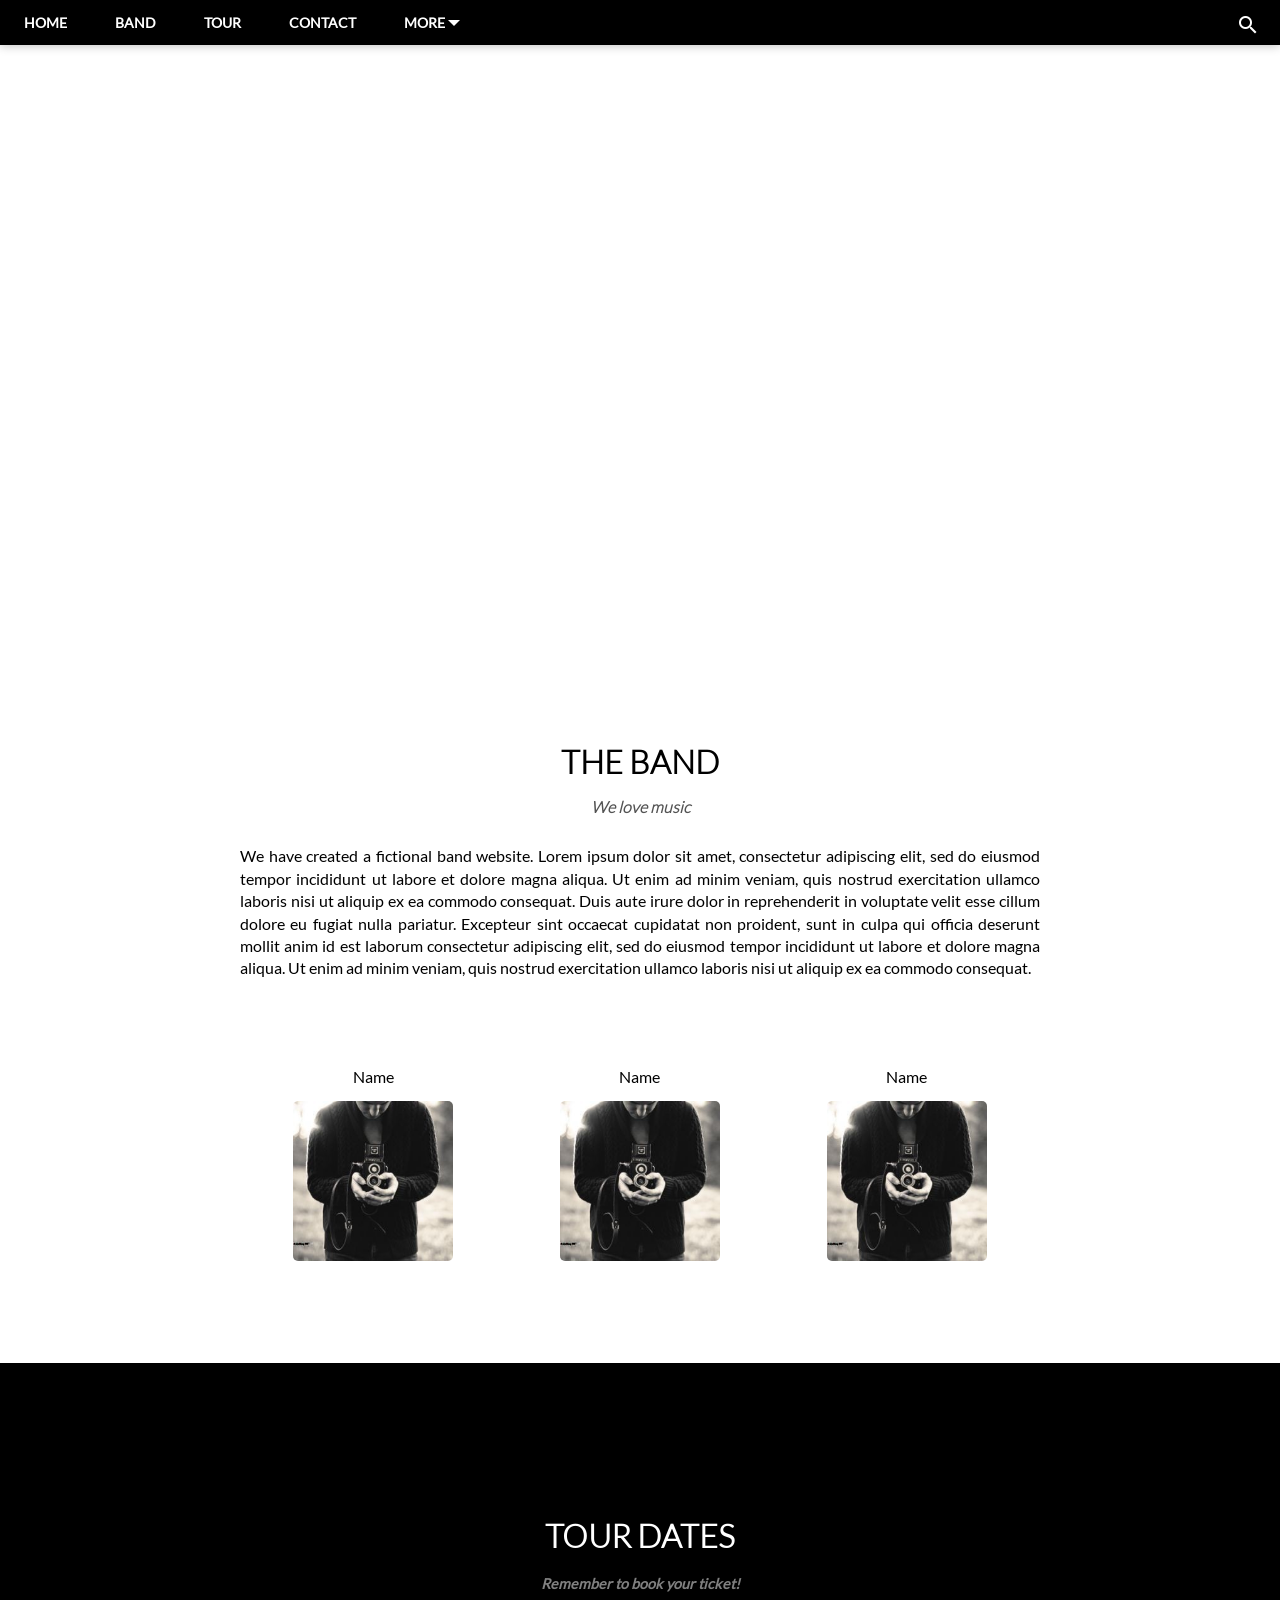
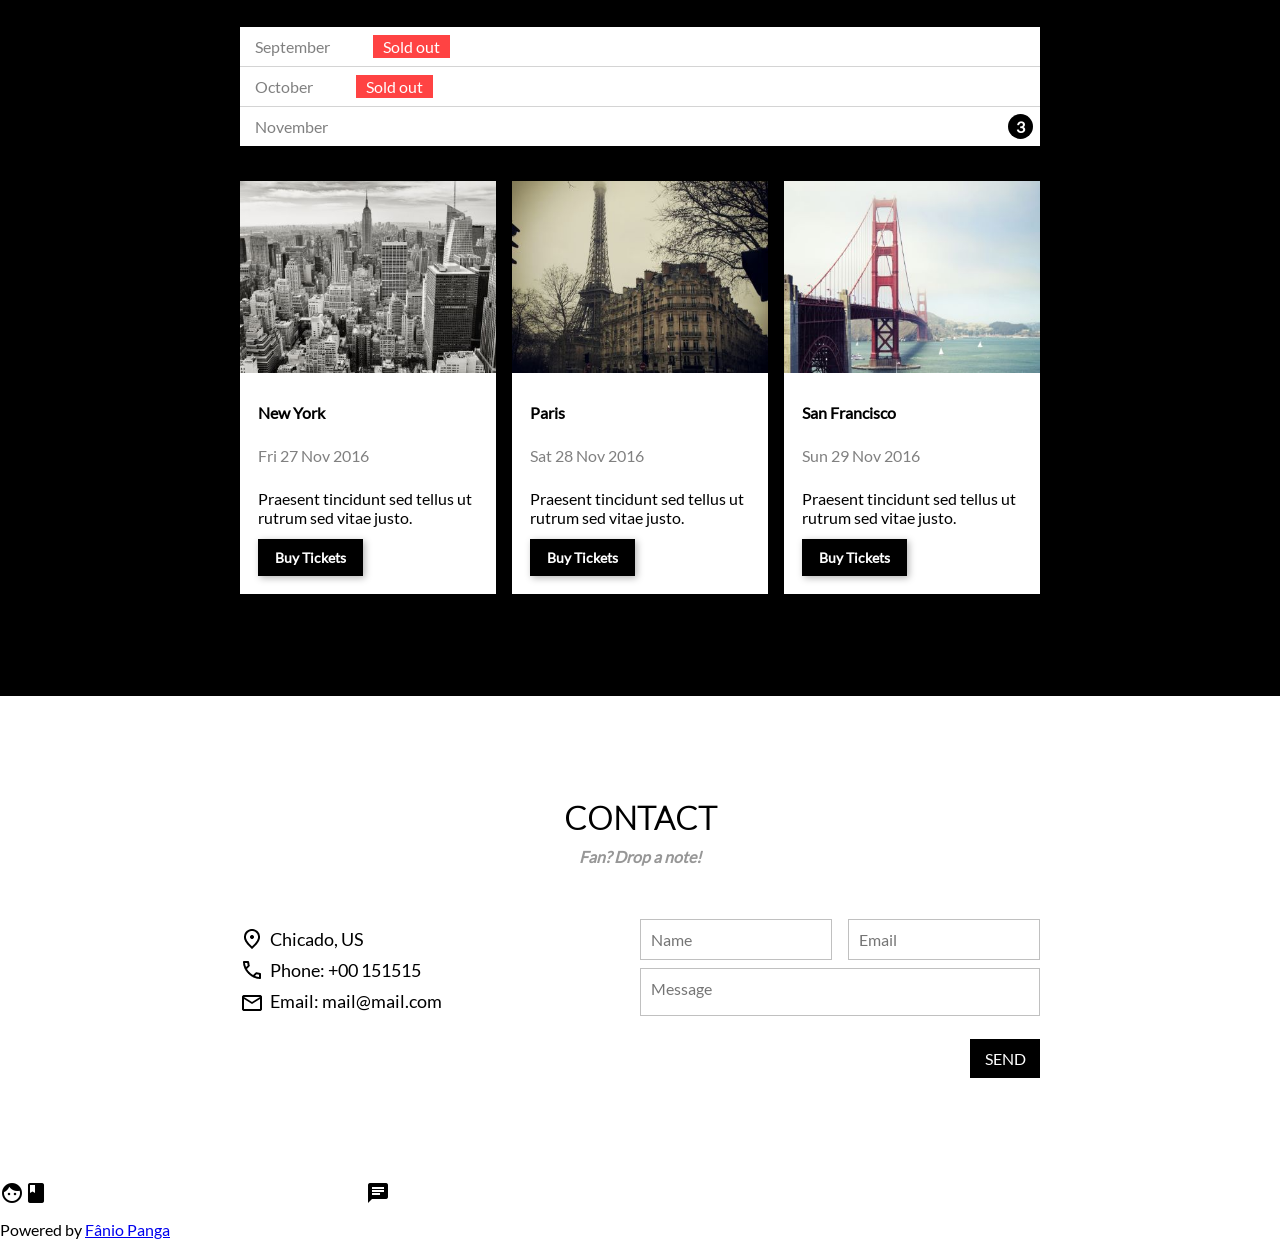
==== commit a4b9eaa3: "vai" ====
--- a/index.html
+++ b/index.html
@@ -9,35 +9,39 @@
     <link href="https://fonts.googleapis.com/icon?family=Material+Icons"
       rel="stylesheet">
 </head>
-<body>
+<body onresize="changeWidth()">
     <menu>
         <ul>
-            <li>
-                <a href="">HOME</a>
-                <span class="material-icons just-mobile">menu</span>
-            </li>
-            <li>
+            <li class="main-link">
+                <a href="" class="home-opt">HOME</a>
+                <button class="home-opt material-icons"
+                id="btn-Menu" onclick="showHide()">
+                    menu
+                    <!--<img src="icons/menu_icon.png" alt="menu-icon">-->
+                </button>
+            </li>
+            <li id="esc1">
                 <a href="">BAND</a>
             </li>
-            <li>
+            <li id="esc2">
                 <a href="">TOUR</a>
             </li>
-            <li>
+            <li id="esc3">
                 <a href="">CONTACT</a>
             </li>
-            <li class="dropdown">
-                <a href="" class="aDrop">MORE</a>
-                <div class="dropdown-content">
-                    <a href="" class="drop">Merchandise</a>
-                    <a href="" class="drop">Extras</a>
-                    <a href="" class="drop">Media</a>
+            <li class="drop-box desk-tab">
+                <a class="aDrop" href="">MORE</a>
+                <div class="content-drop">
+                    <a href="">Merchandise</a>
+                    <a href="">Extras</a>
+                    <a href="">Media</a>
                 </div>
             </li>
-            <li>
+            <li id="esc4">
                 <a href="" class="just-mobile">MERCH</a>
             </li>
-            <li class="pesquisa">
-                <span class="material-icons">search</span>
+            <li id="pesquisa" class="desk-tab" style="float: right;">
+                <span class="material-icons btn-search">search</span>
             </li>
         </ul>
     </menu>
@@ -50,37 +54,42 @@
     </header>
 
     <div class="container">
-        <section class="section-band">
-            <article class="content-band">
-                <h1>The Band</h1>
-                <h2>We love music</h2>
-                <p>
-                    We have created a fictional band website. Lorem ipsum dolor sit amet, consectetur adipiscing elit, sed do eiusmod tempor incididunt ut labore et dolore magna aliqua.
-                </p>
-                <p>
-                    Ut enim ad minim veniam, quis nostrud exercitation ullamco laboris nisi ut aliquip ex ea commodo consequat.
-                </p>
-                <p>
-                    Duis aute irure dolor in reprehenderit in voluptate velit esse cillum dolore eu fugiat nulla pariatur. Excepteur sint occaecat cupidatat non proident, sunt in culpa qui officia deserunt mollit anim id est laborum consectetur adipiscing elit, sed do eiusmod tempor incididunt ut labore et dolore magna aliqua.
-                </p>
-                <p>
-                    Ut enim ad minim veniam, quis nostrud exercitation ullamco laboris nisi ut aliquip ex ea commodo consequat.
-                </p>
+        <section class="section-band pai">
+            <article class="article-band filho">
+                <section class="content-band">
+                    <h1 id="aqui">The Band</h1>
+                    <h2>We love music</h2>
+                    <p>
+                        We have created a fictional band website. Lorem ipsum dolor sit amet, consectetur adipiscing elit, sed do eiusmod tempor incididunt ut labore et dolore magna aliqua.
+                        Ut enim ad minim veniam, quis nostrud exercitation ullamco laboris nisi ut aliquip ex ea commodo consequat.
+                        Duis aute irure dolor in reprehenderit in voluptate velit esse cillum dolore eu fugiat nulla pariatur. Excepteur sint occaecat cupidatat non proident, sunt in culpa qui officia deserunt mollit anim id est laborum consectetur adipiscing elit, sed do eiusmod tempor incididunt ut labore et dolore magna aliqua.
+                        Ut enim ad minim veniam, quis nostrud exercitation ullamco laboris nisi ut aliquip ex ea commodo consequat.
+                    </p>
+                </section>
+
+                <aside class="photograper-image">
+                    <div class="photografer-box">
+                        <p class="name-photo">Name</p>
+                        <img class="phot-img" src="imagens/band/bandmember.jpg" alt="man-holding a camera">
+                    </div>
+                    <div class="photografer-box">
+                        <p class="name-photo">Name</p>
+                        <img class="phot-img" src="imagens/band/bandmember.jpg" alt="man-holding a camera">
+                    </div>
+                    <div class="photografer-box">
+                        <p class="name-photo">Name</p>
+                        <img class="phot-img" src="imagens/band/bandmember.jpg" alt="man-holding a camera">
+                    </div>
+                </aside>
             </article>
-            <aside class="photograper-image">
-                <img src="imagens/band/bandmember.jpg" alt="man-holding a camera">
-                <img src="imagens/band/bandmember.jpg" alt="man-holding a camera">
-                <img src="imagens/band/bandmember.jpg" alt="man-holding a camera">
-            </aside>
-        </section>
-
-        <section class="section-tour">
-            <article>
-
-                <div class="description-tour">
+        </section>
+
+        <section class="section-tour pai">
+            <article class="article-tour filho">
+
+                <section class="tour-title">
                     <h1>Tour Dates</h1>
                     <h2>Remember to book your ticket!</h2>
-                </div>
 
                 <section class="contable-tickets">
                     <div class="contable-tickets-info">
@@ -89,70 +98,103 @@
                     <div class="contable-tickets-info">
                         <p>October</p> <span class="sold-out">Sold out</span>
                     </div>
-                    <div class="contable-tickets-info">
-                        <p>November</p> <span class="left-3">3</span>
+                    <div class="contable-tickets-info last">
+                        <p>November</p> <span class="right-3">3</span>
                     </div>
                 </section>
 
                 <section class="tickets-for-sale">
                     
-                    <div>
+                    <div class="box-tickets">
                         <img src="imagens/tour/newyork.jpg" alt="New York City">
-                        <h3 class="ticket-title">New York</h3>
-                        <p class="ticket-date">Fri 27 Nov 2016</p>
-                        <p>Praesent tincidunt sed tellus ut rutrum sed vitae justo.</p>
-                        <button class="buy-tickets">Buy Tickets</button>
+                        <aside class="ticket-box">
+                            <h3 class="ticket-title">New York</h3>
+                            <p class="ticket-date">Fri 27 Nov 2016</p>
+                            <p>Praesent tincidunt sed tellus ut rutrum sed vitae justo.</p>
+                            <button class="buy-tickets">Buy Tickets</button>
+                        </aside>
                     </div>
                     
-                    <div>
+                    <div class="box-tickets">
                         <img src="imagens/tour/paris.jpg" alt="Paris City">
-                        <h3 class="ticket-title">Paris</h3>
-                        <p class="ticket-date">Sat 28 Nov 2016</p>
-                        <p>Praesent tincidunt sed tellus ut rutrum sed vitae justo.</p>
-                        <button class="buy-tickets">Buy Tickets</button>
+                        <aside class="ticket-box">
+                            <h3 class="ticket-title">Paris</h3>
+                            <p class="ticket-date">Sat 28 Nov 2016</p>
+                            <p>Praesent tincidunt sed tellus ut rutrum sed vitae justo.</p>
+                            <button class="buy-tickets">Buy Tickets</button>
+                        </aside>
                     </div>
                     
-                    <div>
+                    <div class="box-tickets">
                         <img src="imagens/tour/sanfran.jpg" alt="San Francisco City">
-                        <h3 class="ticket-title">San Francisco</h3>
-                        <p class="ticket-date">Sun 29 Nov 2016</p>
-                        <p>Praesent tincidunt sed tellus ut rutrum sed vitae justo.</p>
-                        <button class="buy-tickets">Buy Tickets</button>
+                        <aside class="ticket-box">
+                            <h3 class="ticket-title">San Francisco</h3>
+                            <p class="ticket-date">Sun 29 Nov 2016</p>
+                            <p>Praesent tincidunt sed tellus ut rutrum sed vitae justo.</p>
+                            <button class="buy-tickets">Buy Tickets</button>
+                        </aside>
                     </div>
                 </section>
             </article>
         </section>
 
-        <section class="section-contact">
-            <article class="article-contact">
+        <section class="section-contact pai">
+            <article class="article-contact filho">
                 
-                <section>
+                <section class="contact-title">
                     <h1>Contact</h1>
                     <h2>Fan? Drop a note!</h2>
                 </section>
 
-                <form action="">
-                    <label for="">
-                        <span class="material-icons">location</span>
-                        Chicado, US
-                    </label>
-
-                    <label for="">
-                        <span class="material-icons">phone</span>
-                        Phone: +00 151515
-                    </label>
-
-                    <label for="mail">
-                        <span class="material-icons">mail</span>
-                        Email: mail@mail.com
-                    </label>
-
-                    <input type="text" name="nome" id="inome" placeholder="Name" required>
-                    <input type="email" name="email" id="imail" required placeholder="Email">
-                    <textarea name="message" id="iMessage" cols="31" rows="2"></textarea>
+                <form action="" id="contact-form">
+                    <section class="form-labels">
+                        <label for="" id="location">
+                            Chicado, US
+                        </label>
+                        <label for="" id="call">
+                            <img src="" alt="">
+                            Phone: +00 151515
+                        </label>
+                        <label for="imail" id="mail">
+                            <img src="" alt="">
+                            Email: mail@mail.com
+                        </label>
+                    </section>
+
+                    <section class="inputs-box">
+                        <div id="twins">
+                            <input type="text" name="nome" id="inome" placeholder="Name" required>
+                            <input type="email" name="email" id="imail" required placeholder="Email">
+                        </div>
+
+                        <textarea name="message" id="iMessage" cols="31" rows="2" style="height: 48px;" placeholder="Message"></textarea>
+                        <input type="submit" value="SEND" id="submi">
+                    </section>
                 </form>
             </article>
         </section>
+
+        <section class="map-location">
+            <!--Aqui irá uma imagem como background-->
+        </section>
     </div>
+
+    <footer>
+        <section class="midd">
+            <div class="icons">
+                <span class="material-icons">facebook</span>
+                <span class="material-icons">instagram</span>
+                <span class="material-icons">snapchat</span>
+                <span class="material-icons">twitter</span>
+                <span class="material-icons"></span>
+                <span class="material-icons"></span>
+            </div>    
+            <p>Powered by <a href="https://github.com/FanioPanga-23?tab=repositories">Fânio Panga</a></p> 
+        </section>
+    </footer>
+
+    <script src="scripts/scriptspage.js">
+        
+    </script>
 </body>
 </html>
--- a/css/mobile-first.css
+++ b/css/mobile-first.css
@@ -0,0 +1,353 @@
+@charset "utf-8";
+
+@font-face {
+    font-family: 'rlato';
+    src: url('../fontes/Lato/Lato-Regular.ttf') 
+    format('truetype');
+}
+
+@font-face {
+    font-family: 'lato-fin';
+    src: url(../fontes/Lato/Lato-Light.ttf) format('truetype');
+}
+
+:root{
+    --font1: 'Arial, Helvetica, sans-serif';
+    --font2: 'rlato';
+    --font3: 'lato-fin';
+}
+
+*{
+    box-sizing: border-box;
+    margin: 0;
+    padding: 0;
+    font-family: var(--font2);
+}
+
+/*AQUI FORAM ESCONDIDOS OS LINKS QUE APARECEM APENAS EM TELAS LARGAS*/
+
+menu ul li.desk-tab, .content-drop{display: none;}
+
+/*SETINGS OF MENU, UL, LI, BUTTON AND LINKS*/
+
+menu{
+    position: sticky;
+    top: 0;
+    box-shadow: 0 0 10px #00000049;
+    z-index: 1;
+}
+
+menu ul{
+    list-style-type: none;
+    background-color: black;
+    overflow: hidden;
+    width: 100%;
+}
+
+menu ul li a{
+    display: inline-block;
+    text-decoration: none;
+    color: #fff;
+    font-size: 0.9em;
+    font-weight: bold;
+    padding: 14px 24px;
+    transition: background-color 0.3s ease-in-out, color 0.5s;
+}
+
+menu ul li a:hover{
+    background-color: #d4d4d4;
+    color: #000;
+}
+
+menu ul li a:not(.home-opt){width: 100%;}
+
+/*SEPARAÇÃO DO ICON DO MENU COM O BOTÃO HOME*/
+
+menu ul li.main-link{
+    display: flex;
+    flex-flow: row nowrap;
+    justify-content: space-between;
+}
+
+/*Menu button setings*/
+
+menu ul li.main-link #btn-Menu{
+    background-color: #000;
+    color: #fff;
+    border: none;
+    padding: 8px 17px;
+    transition: backgroun-color 0.3s ease-in-out, color 0.4s;
+}
+
+menu ul li.main-link #btn-Menu:hover{
+    cursor: pointer;
+    background-color: #d4d4d4;
+    color: #000;
+}
+
+/* CONFIGURAÇÃO DO HEADER */
+
+header{
+    min-height: 298px;
+    background: url() no-repeat top center;
+    background-size: cover;
+    animation-name: rodape-animado;
+    animation-duration: 25s;
+    animation-timing-function: ease-in;
+    animation-iteration-count: infinite;
+    animation-direction: alternate;
+    transition: height 0.3s ease-in-out;
+}
+
+@keyframes rodape-animado {
+    0%{background-image: url(../imagens/header/chicago.jpg);}
+
+    50%{background-image: url(../imagens/header/la.jpg);}
+
+    100%{background-image: url(../imagens/header/ny.jpg);}
+}
+
+/* CONFIGURAÇÃO GERAL PARA TODAS AS SESSÕES */
+
+.pai{
+    padding: 8% 3%;
+}
+
+/* TRABALHANDO NA SECTION BAND */
+
+.container .section-band .article-band .content-band{text-align: center;}
+
+.container .section-band .article-band .content-band h1{
+    font-family: var(--font3);
+    font-size: 2em;
+    text-transform: uppercase;
+    font-weight: bolder;
+    margin: 15px;
+}
+
+.container .section-band .article-band .content-band h2{
+    font-family: var(--font3);
+    font-size: 1em;
+    font-weight: bolder;
+    font-style: italic;
+    color: #535353;
+    margin: 16px;
+}
+
+.container .section-band .article-band .content-band p{
+    text-align: justify;
+    line-height: 1.4em;
+}
+
+.container .section-band .article-band .content-band{margin-bottom: 60px;}
+
+/* CONFIGURAÇÃO DAS IMAGENS DO FOTÓGRAFO */
+.photograper-image{
+    display: flex;
+    flex-flow: column wrap;
+    justify-content: center;
+    align-content: center;
+}
+
+.photografer-box{
+    width: 60%;
+    text-align: center;
+}
+
+/*  IMAGENS DO FOTÓGRAFO*/
+.phot-img{
+    border-radius: 5px;
+    opacity: 1;
+}
+
+.phot-img:hover{opacity: 1;}
+
+p.name-photo{
+    color: #000;
+    padding: 15px;
+}
+
+/* TODAS AS IMAGENS */
+img{
+    display: block;
+    width: 100%;
+    height: auto;
+    transition: all 0.2s ease-in-out;
+}
+
+img:hover{opacity: 0.7;}
+
+/* SECTION-TOUR */
+
+.section-tour{
+    background-color: #000;
+    display: flex;
+    flex-flow: column wrap;
+    justify-content: center;
+}
+
+.article-tour .tour-title h1{
+    color: #fff;
+    font-weight: bolder;
+    font-size: 2em;
+    font-family: var(--font3);
+    text-transform: uppercase;
+    text-align: center;
+    margin: 50px 0 15px;
+}
+
+.article-tour .tour-title h2{
+    color: #808080;
+    font-style: italic;
+    font-size: 0.9em;
+    text-align: center;
+    margin: 20px 0;
+}
+
+
+/* CAIXAS DOS BILHETES DISPONÍVEIS */
+.contable-tickets{
+    background-color: #fff;
+    margin: 35px 0;
+}
+
+.contable-tickets .contable-tickets-info:not(.last){
+    background-color: #fff;
+    border-bottom: 1px solid #d4d4d4;
+}
+
+.contable-tickets .contable-tickets-info p{
+    display: inline-block;
+    color: #808080;
+    padding: 10px 15px;
+}
+
+.contable-tickets .contable-tickets-info .sold-out{
+    background-color: #ff4343;
+    color: #fff;
+    padding: 2px 10px;
+    margin-left: 25px;
+}
+
+.last{
+    display: flex;
+    flex-flow: row nowrap;
+    justify-content: space-between;
+}
+
+.right-3{
+    background-color: #000;
+    color: #fff;
+    font-weight: bolder;
+    border-radius: 100%;
+    padding: 3px 8px;
+    text-align: center;
+    margin: 7px;
+}
+
+
+/* BILHETES À VENDA */
+.tickets-for-sale .box-tickets{
+    background-color: #fff;
+    margin: 18px 0;
+}
+
+.ticket-box{padding: 18px;}
+
+.ticket-box h3,p{
+    padding: 12px 0;
+    font-size: 1em;
+}
+
+.ticket-date{color: #808080;}
+
+.ticket-box .buy-tickets{
+    border: none;
+    background-color: #000;
+    color: #fff;
+    padding: 10px 17px;
+    font-size: 0.9em;
+    font-weight: bold;
+    box-shadow: 2px 2px 7px #0000004b;
+    transition: all 0.2s ease-in-out;
+}
+
+.ticket-box .buy-tickets:hover{
+    background-color: #d4d4d4;
+    color: #000;
+    cursor: pointer;
+}
+
+/* SECTION CONTACT */
+
+.article-contact .contact-title h1{
+    font-family: var(--font3);
+    font-size: 2em;
+    font-weight: bolder;
+    text-align: center;
+    text-transform: uppercase;
+    padding: 20px 0 8;
+}
+
+.article-contact .contact-title h2{
+    color: #979797;
+    font-family: var(--font2);
+    font-style: italic;
+    font-size: 1em;
+    text-align: center;
+    font-weight: bolder;
+    padding: 10px 0 25px;
+    margin-bottom: 18px;
+}
+
+.form-labels{
+    margin: 15px 0;
+}
+
+.form-labels label{
+    display: block;
+    padding: 5px 0 5px 30px;
+    font-family: var(--font2);
+    font-size: 1.1em;
+}
+
+#location{
+    background: url(../icons/ico/location_on_FILL0_wght400_GRAD0_opsz24.png) no-repeat;
+    background-position: 0 3px;
+}
+
+#call{
+    background: url(../icons/ico/call_FILL0_wght400_GRAD0_opsz24.png) no-repeat;
+    background-position: 0 3px;
+}
+
+#mail{
+    background: url(../icons/ico/mail_FILL0_wght400_GRAD0_opsz24.png) no-repeat;
+    background-position: 0 5px;
+}
+
+.inputs-box input,textarea{
+    width: 100%;
+    padding: 10px;
+    border: 1px solid #c0c0c0;
+    resize: none;
+    font-family: var(--font2);
+    font-size: 1em;
+}
+
+textarea{margin: 8px 0 20px;}
+
+#submi{
+    width: 70px;
+    float: right;
+    border: none;
+    background-color: #000;
+    color: #fff;
+    transition: background-color 0.3s ease-in-out color 0.3s;
+}
+
+#submi:hover{
+    background-color: #d4d4d4;
+    color: #000;
+    cursor: pointer;
+}
--- a/css/desktop-tablet.css
+++ b/css/desktop-tablet.css
@@ -0,0 +1,132 @@
+@media screen and (min-width: 601px) {
+
+
+    /* AQUI MOSTREI OS LINKS ESCONDIDOS EM TELAS MENORES */
+    menu ul li.desk-tab{display: block;}
+
+    /* AQUI ESCONDI OS NÃO PENTENCENTES EM TELAS MAIORES */
+    menu ul li button#btn-Menu, #esc4{display: none !important;}
+
+    /* CONFIGURAÇÃO PARA TODOS LINKS FLUTUAREM PARA ESQUERDA */
+    menu ul li{float: left;}
+
+    /* ADIONEI UMA SETA NO LINK "MORE"*/
+    .aDrop{padding-right: 25px;}
+    menu ul li .aDrop::after{
+        content: " ";
+        position: absolute;
+        top: 45%;
+        margin: 0  4px 0 3px;
+        margin-right: 2px;
+        border-width: 6px;
+        border-style: solid;
+        border-color: #fff transparent transparent;
+    }
+
+    /* CONFIGURAÇÃO DO MENU DROPDOWN */
+    .content-drop{
+        position: absolute;
+        max-width: 200px;
+        background-color: #fff;
+        box-shadow: 2px 2px 10px #00000067;
+        z-index: 1;
+    }
+
+    menu ul li.drop-box:hover .content-drop{display: block;}
+
+    .content-drop a{color: #000;}
+
+    .content-drop a:hover{background-color: #d4d4d4;}
+
+
+    /* CONFIGURAÇÃO DO BOTÃO DE PESQUISA */
+    menu ul li#pesquisa{
+        display: inline-block;
+        text-align: center;
+        border: none;
+        color: #fff;
+        font-weight: bolder;
+        font-size: 2em;
+    }
+
+    menu ul li#pesquisa:hover{
+        cursor: pointer;
+        background-color: #ff4848;
+    }
+
+    .btn-search{padding: 13px 20px 8px;}
+
+}
+
+/* CONFIGURAÇÃO DO HEADER */
+
+header{min-height: 580px;}
+
+/* SECTION-BAND */
+
+.pai{
+    display: flex;
+    flex-flow: row wrap;
+    justify-content: center;
+    align-items: center;
+}
+
+.filho{
+    max-width: 800px;
+}
+
+.photograper-image{
+    flex-flow: row nowrap;
+    justify-content: space-around;
+}
+
+.photografer-box{
+    width: 20%;
+    align-self: center;
+}
+
+/* SECTION TOUR */
+
+.section-tour{
+    display: flex;
+    flex-flow: row nowrap;
+}
+
+.tickets-for-sale{
+    display: flex;
+    flex-flow: row nowrap;
+    justify-content: space-between;
+}
+
+/* CAIXAS DOS BILHETES À VENDA */
+.box-tickets{
+    width: 32%;
+}
+
+/* MATEI AS MARGENS NAS CAIXAS DOS BILHETES À VENDA */
+.tickets-for-sale .box-tickets{
+    background-color: #fff;
+    margin: 0;
+}
+
+/* SECTION-CONTACT */
+
+.article-contact{
+    width: 100%;
+}
+
+#contact-form{
+    display: flex;
+    flex-flow: row nowrap;
+    justify-content: space-between;
+    align-content: baseline;
+    align-items: baseline;
+}
+
+#twins{
+    display: flex;
+    flex-flow: row nowrap;
+    justify-content: space-between;
+}
+
+#imail,#inome{width: 48%;}
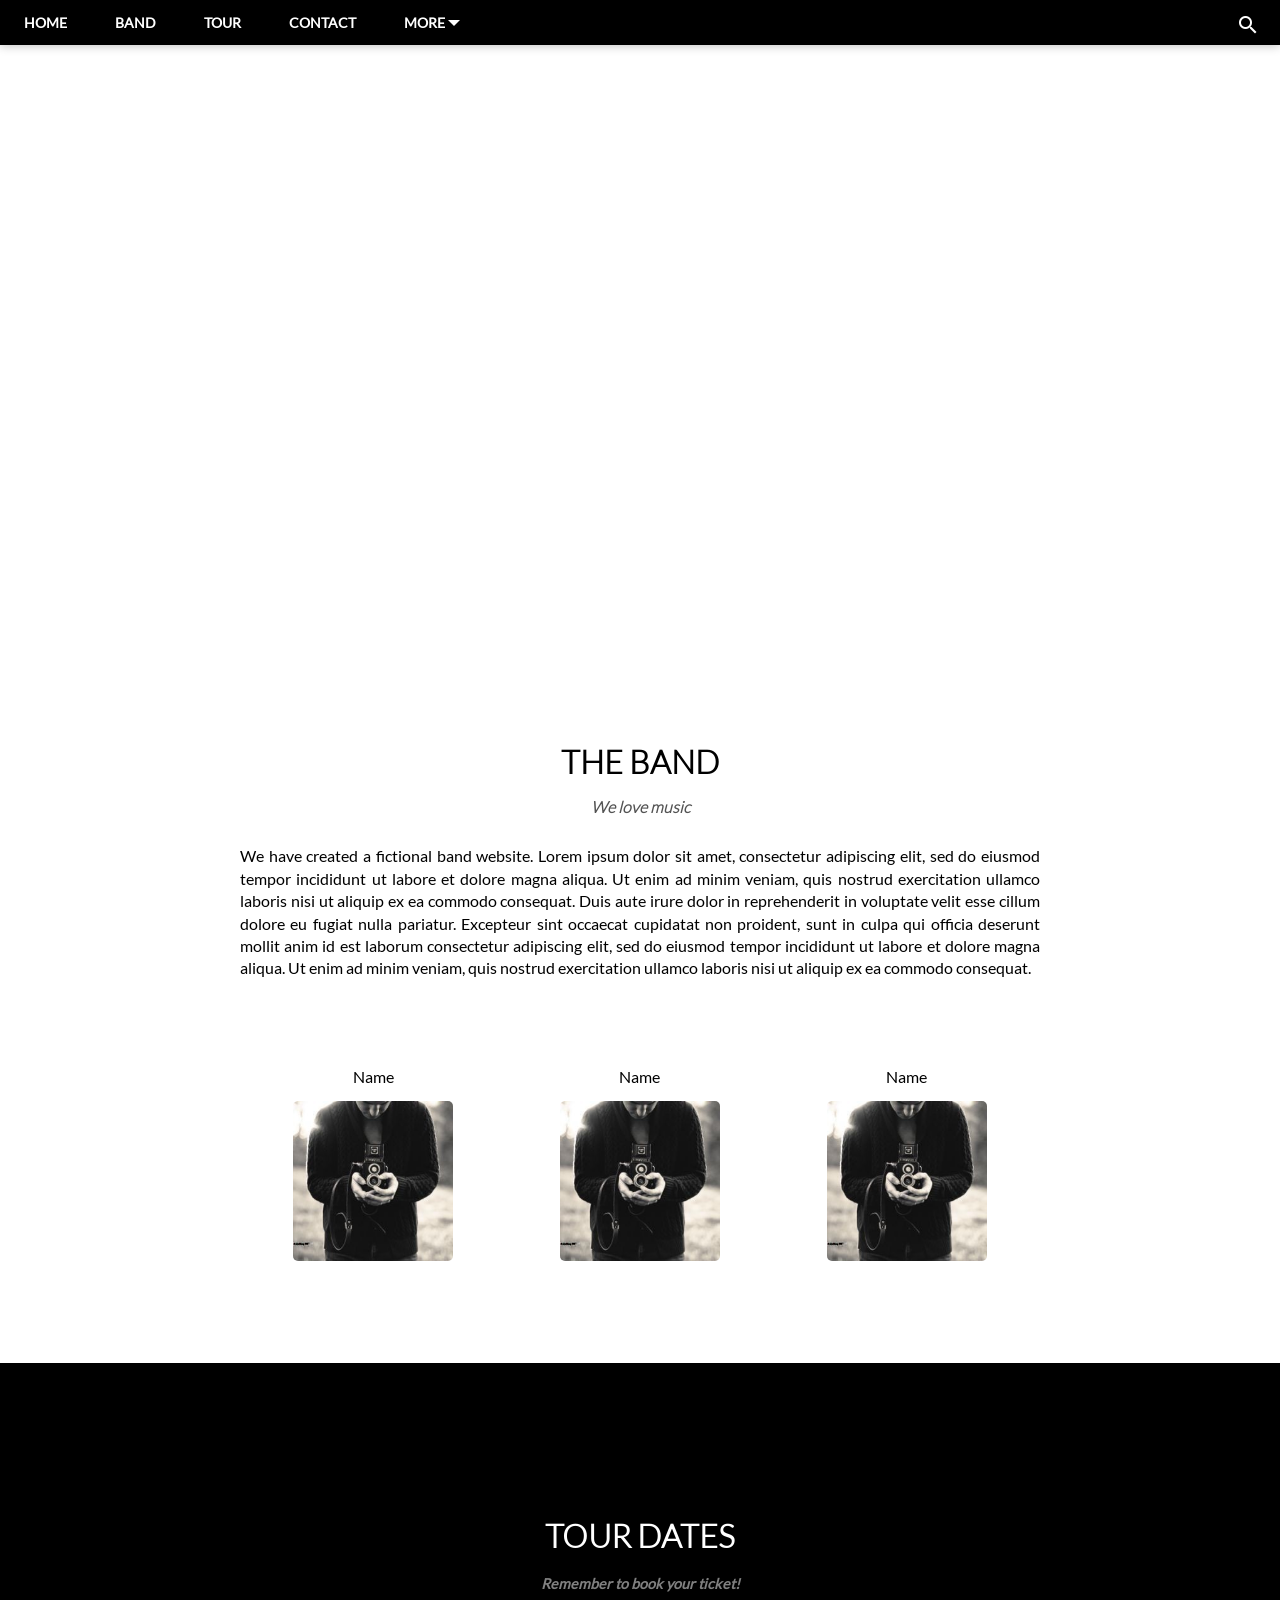
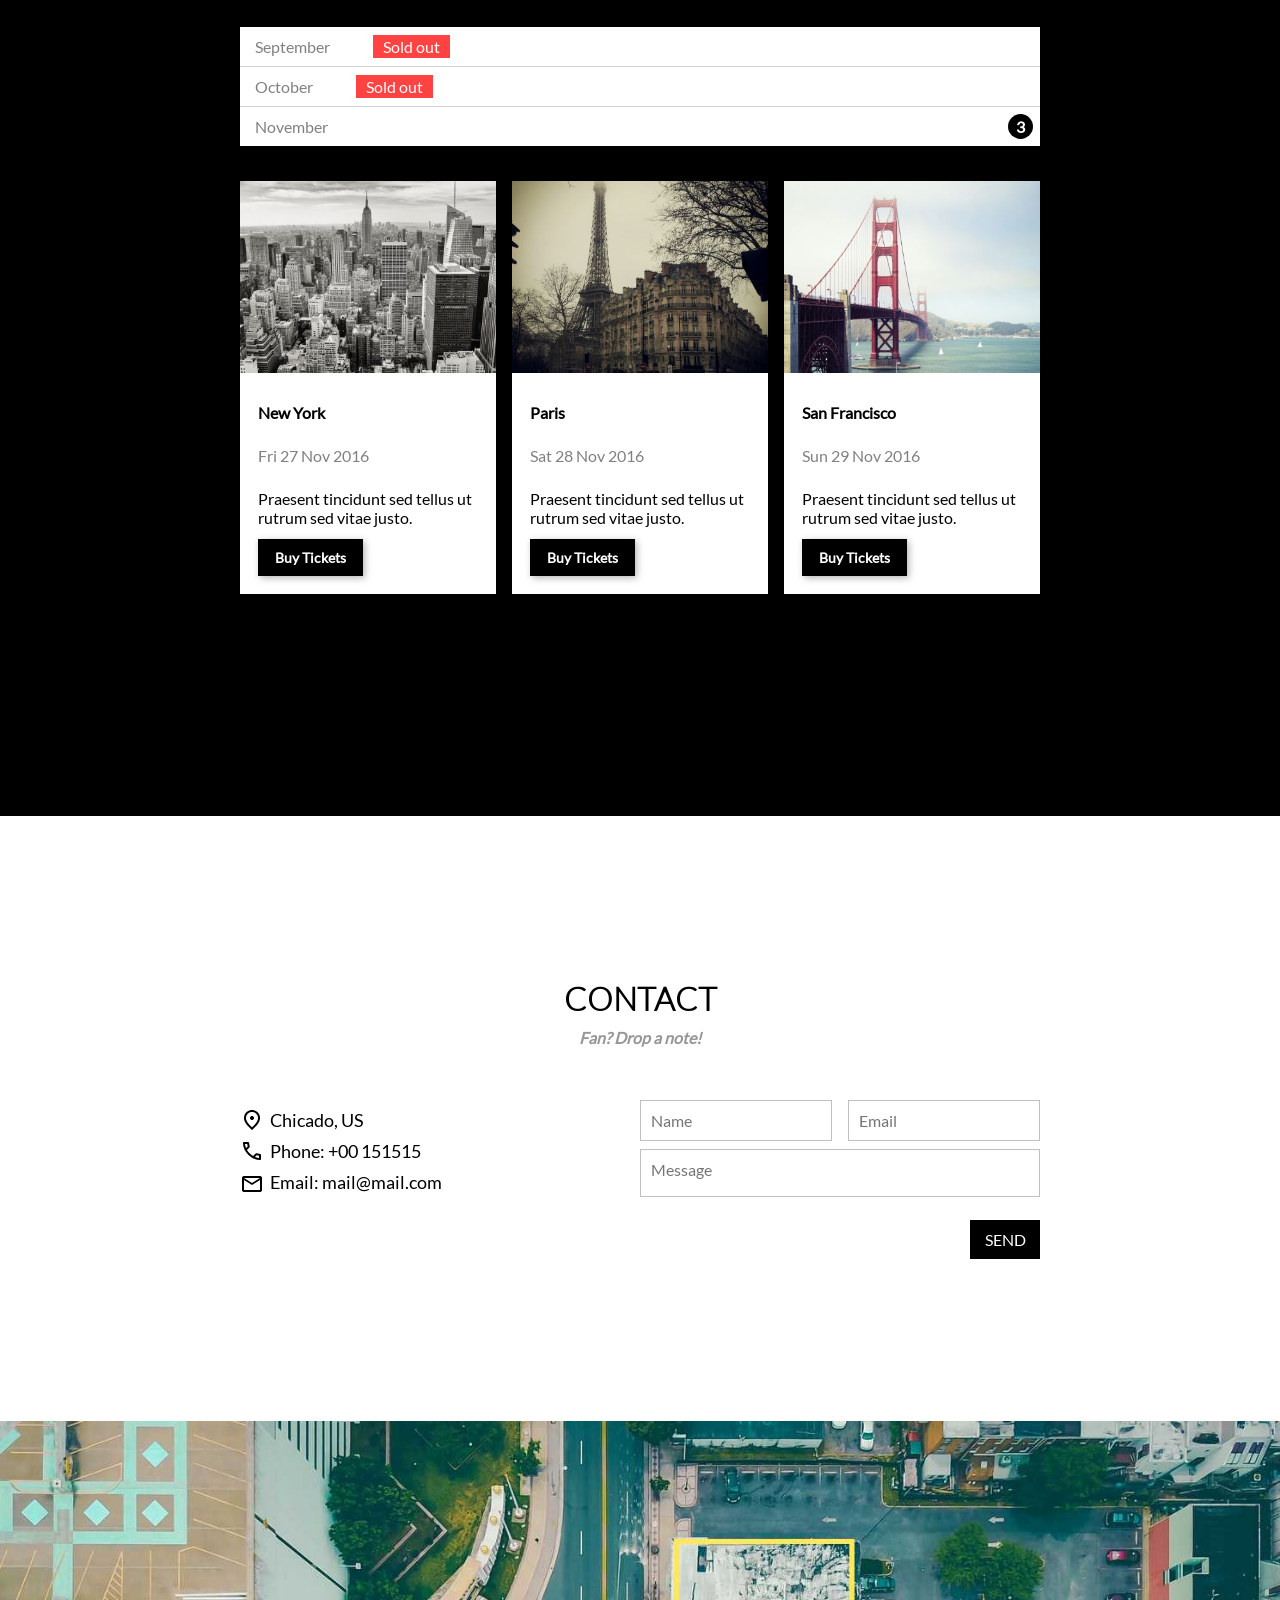
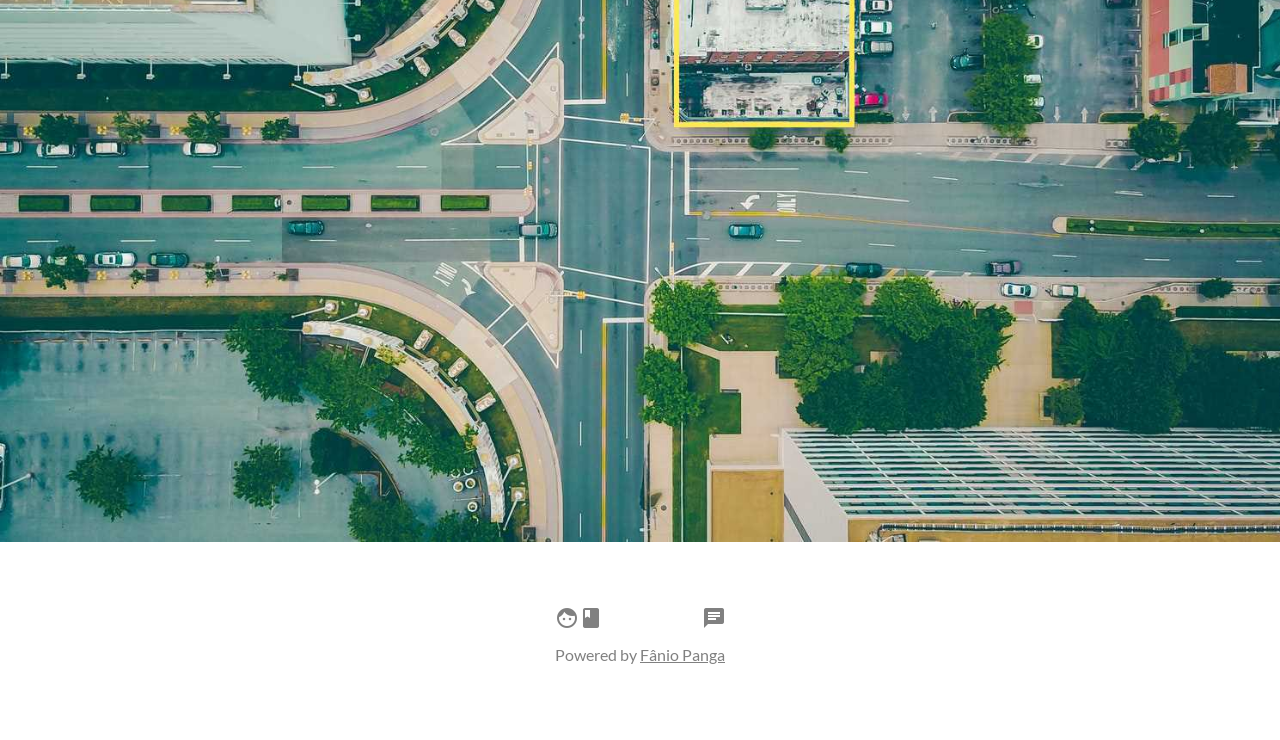
==== commit b8706d4c: "Terminado" ====
--- a/index.html
+++ b/index.html
@@ -176,6 +176,7 @@
 
         <section class="map-location">
             <!--Aqui irá uma imagem como background-->
+            <img id="mapa" src="imagens/map.jpg" alt="local">
         </section>
     </div>
 
@@ -183,13 +184,9 @@
         <section class="midd">
             <div class="icons">
                 <span class="material-icons">facebook</span>
-                <span class="material-icons">instagram</span>
                 <span class="material-icons">snapchat</span>
-                <span class="material-icons">twitter</span>
-                <span class="material-icons"></span>
-                <span class="material-icons"></span>
             </div>    
-            <p>Powered by <a href="https://github.com/FanioPanga-23?tab=repositories">Fânio Panga</a></p> 
+            <p>Powered by <a class="last-link" href="https://github.com/FanioPanga-23?tab=repositories">Fânio Panga</a></p> 
         </section>
     </footer>
 
--- a/css/mobile-first.css
+++ b/css/mobile-first.css
@@ -182,8 +182,12 @@
 .section-tour{
     background-color: #000;
     display: flex;
-    flex-flow: column wrap;
-    justify-content: center;
+    flex-flow: row wrap;
+}
+
+.article-tour{
+    width: 100%;
+    padding-bottom: 10%;
 }
 
 .article-tour .tour-title h1{
@@ -247,9 +251,20 @@
 
 
 /* BILHETES À VENDA */
+
+.tickets-for-sale{
+    display: flex;
+    flex-flow: column wrap;
+    justify-content: center;
+    align-content: center;
+    box-sizing: border-box;
+    overflow: auto;
+}
+
 .tickets-for-sale .box-tickets{
     background-color: #fff;
-    margin: 18px 0;
+    width: 100%;
+    margin: 15px 0;
 }
 
 .ticket-box{padding: 18px;}
@@ -280,6 +295,15 @@
 
 /* SECTION CONTACT */
 
+.article-contact{
+    display: flex;
+    flex-flow: column wrap;
+    justify-content: center;
+    padding: 5% 0;
+}
+
+.contact-title{width: 100%;}
+
 .article-contact .contact-title h1{
     font-family: var(--font3);
     font-size: 2em;
@@ -350,4 +374,23 @@
     background-color: #d4d4d4;
     color: #000;
     cursor: pointer;
-}+}
+
+/* SECTION-MAP */
+
+#mapa:hover{opacity: 1;}
+
+footer{
+    display: flex;
+    flex-flow: row nowrap;
+    justify-content: center;
+    align-content: center;
+}
+
+.midd, .last-link{
+    padding: 5% 0;
+    text-align: center;
+    color: #808080;
+}
+
+.last-link:hover{color: #494949;}
--- a/css/desktop-tablet.css
+++ b/css/desktop-tablet.css
@@ -100,7 +100,7 @@
 
 /* CAIXAS DOS BILHETES À VENDA */
 .box-tickets{
-    width: 32%;
+    width: 32% !important;
 }
 
 /* MATEI AS MARGENS NAS CAIXAS DOS BILHETES À VENDA */
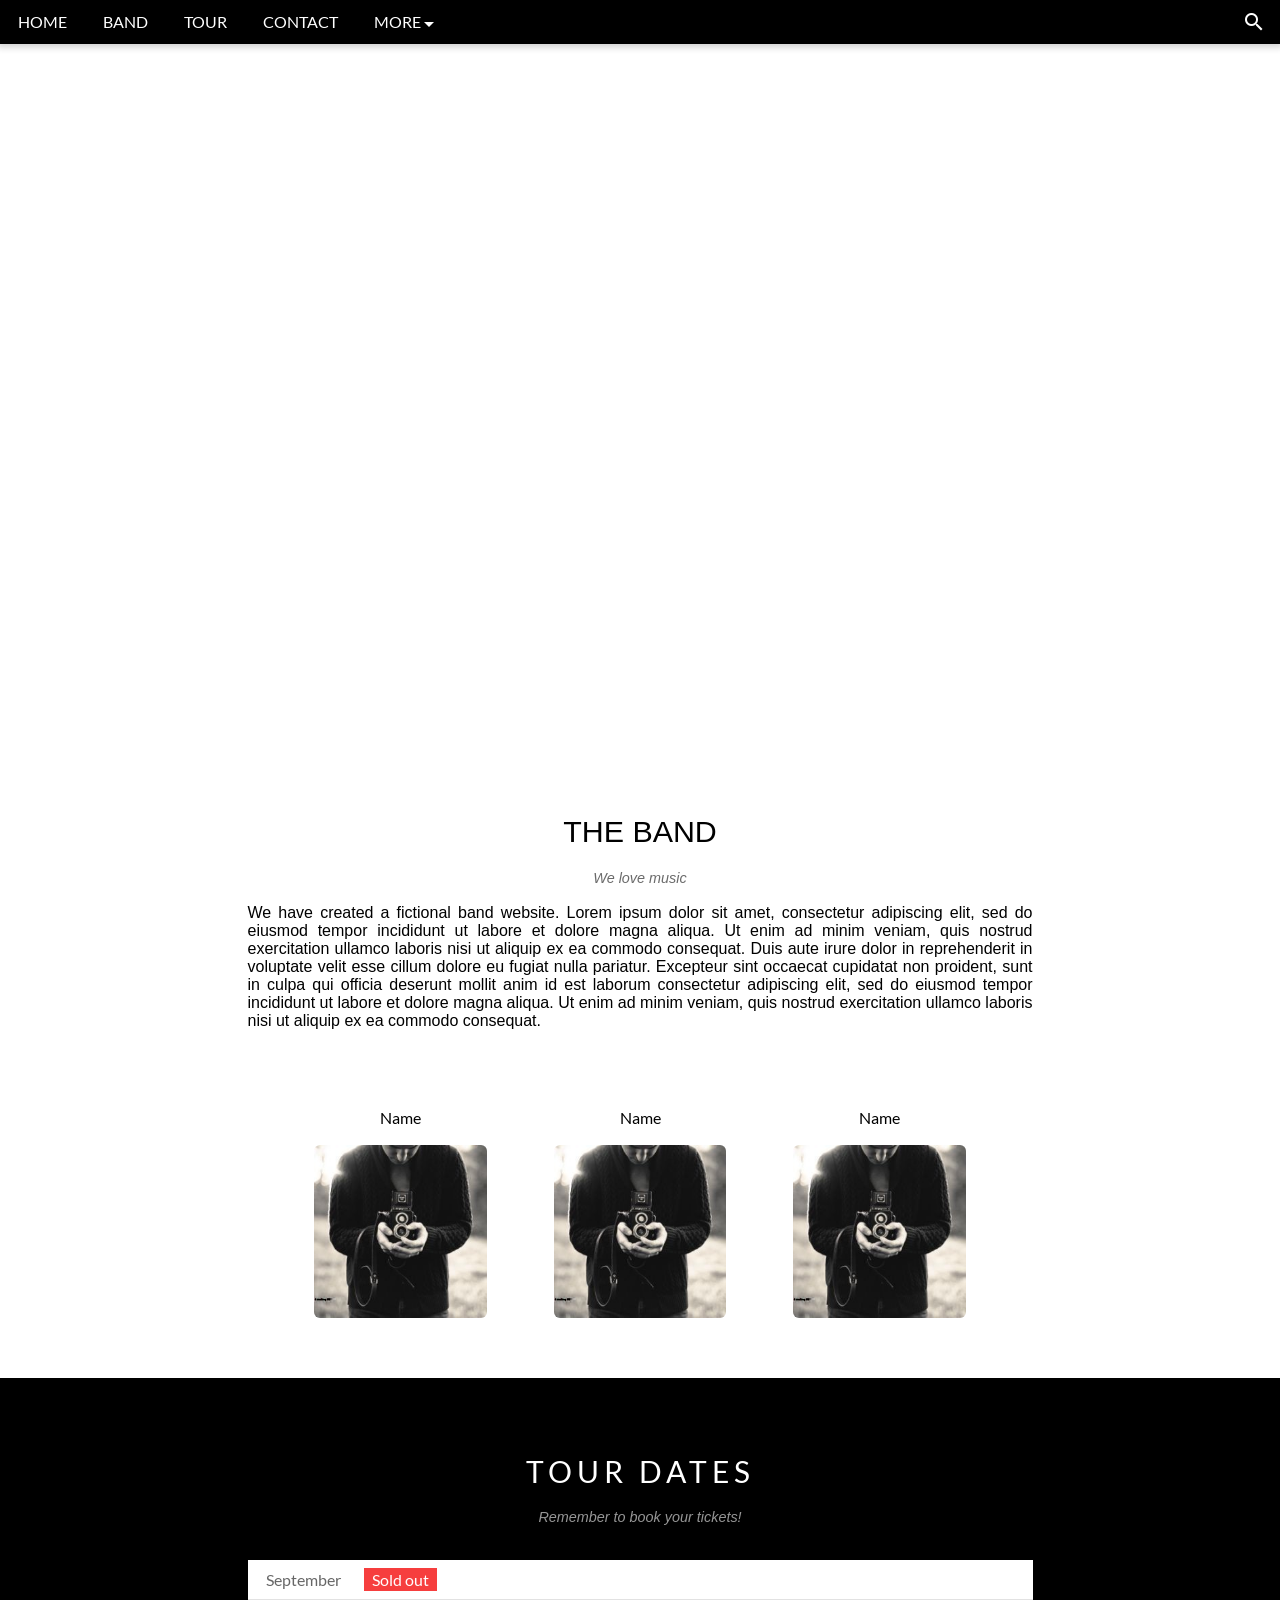
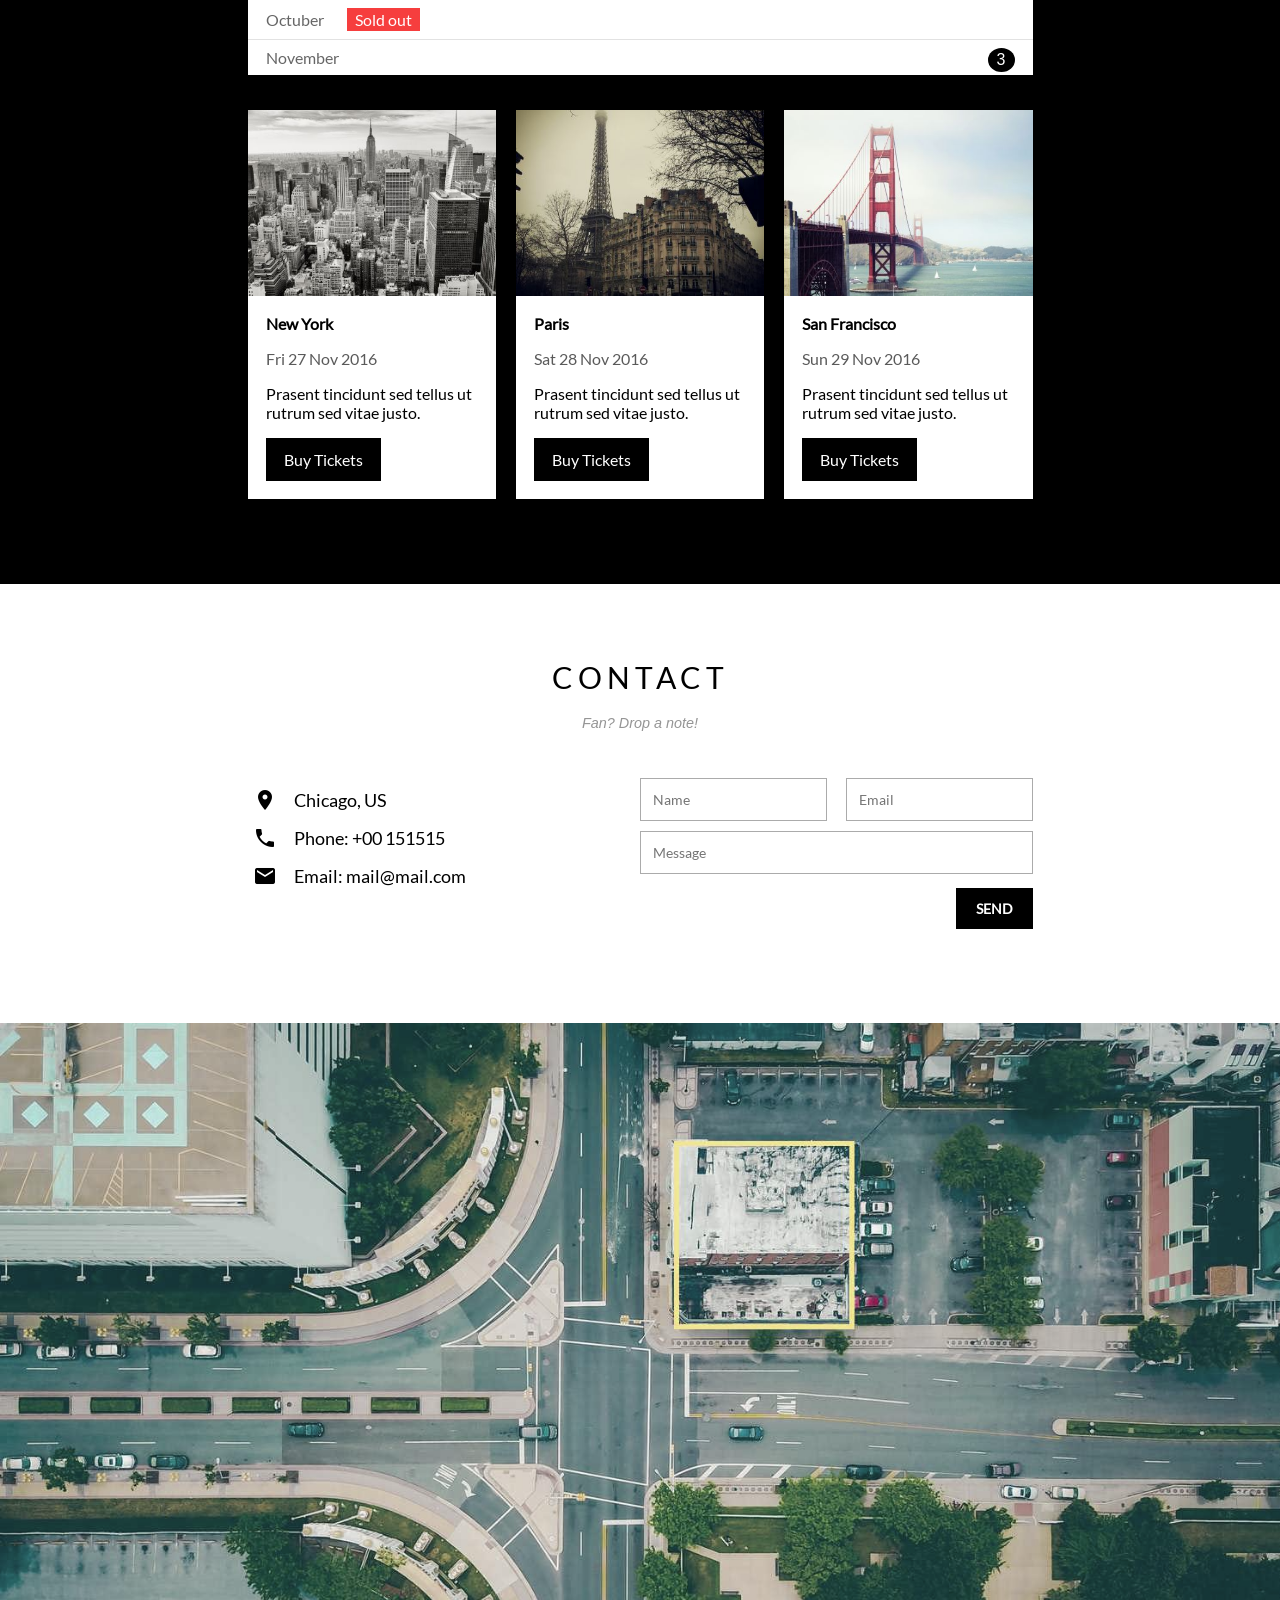
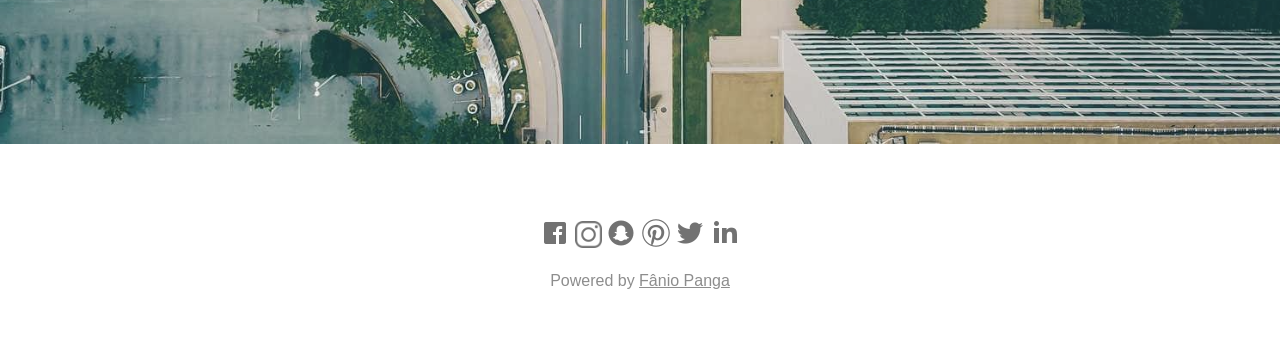
==== commit 70155021: "agora vai" ====
--- a/index.html
+++ b/index.html
@@ -3,195 +3,172 @@
 <head>
     <meta charset="UTF-8">
     <meta name="viewport" content="width=device-width, initial-scale=1.0">
-    <title>Band</title>
-    <link rel="stylesheet" href="css/mobile-first.css" media="all">
-    <link rel="stylesheet" href="css/desktop-tablet.css" media="only screen and (min-width: 600px)">
-    <link href="https://fonts.googleapis.com/icon?family=Material+Icons"
-      rel="stylesheet">
+    <meta name="keywords" content="HTML, CSS, JavaScript, Band, Responsiv website, Mobile first">
+    <meta name="description" content="A responsive web page template">
+    <meta name="author" content="Fânio Panga">
+    <meta http-equiv="refresh" content="30">
+    <meta http-equiv="cache-control" content="no-cache">
+    <meta name="robts" content="index, follow">
+    <link rel="canonical" href="https://faniopanga-23.github.io/templates_banda/">
+    <meta property="og:title" content="Template Band">
+    <meta property="og:description" content="A responsive web page template. Clique aqui para saber mais..">
+    <meta property="og:url" content="https://faniopanga-23.github.io/templates_banda/">
+    <link href="https://fonts.googleapis.com/icon?family=Material+Icons" rel="stylesheet">
+    <link rel="stylesheet" href="./style/mobile-first.css">
+    <link rel="stylesheet" href="./style/larger-screens.css" media="screen and (min-width: 600px)">
+    <link rel="shortcut icon" href="./images/favicon_io(1)/favicon-32x32.png" type="image/x-icon">
+    <title>Template Band</title>
 </head>
-<body onresize="changeWidth()">
-    <menu>
+<body onresize="show()">
+    
+    <nav>
         <ul>
-            <li class="main-link">
-                <a href="" class="home-opt">HOME</a>
-                <button class="home-opt material-icons"
-                id="btn-Menu" onclick="showHide()">
-                    menu
-                    <!--<img src="icons/menu_icon.png" alt="menu-icon">-->
-                </button>
+            <li>
+                <a href="#">HOME</a>
+                <button onclick="showHide()" class="material-icons btn-menu" style="float: right;">menu</button>
             </li>
-            <li id="esc1">
-                <a href="">BAND</a>
-            </li>
-            <li id="esc2">
-                <a href="">TOUR</a>
-            </li>
-            <li id="esc3">
-                <a href="">CONTACT</a>
-            </li>
-            <li class="drop-box desk-tab">
-                <a class="aDrop" href="">MORE</a>
-                <div class="content-drop">
-                    <a href="">Merchandise</a>
-                    <a href="">Extras</a>
-                    <a href="">Media</a>
+            <li><a href="#band" class="large-screen-link" id="bands">BAND</a></li>
+            <li><a href="#tour" class="large-screen-link" id="tours">TOUR</a></li>
+            <li><a href="#contact" class="large-screen-link" id="contacts">CONTACT</a></li>
+            <li class="li-drop large-screen-link">
+                <a class="">MORE <span class="a-special"></span></a>
+                <div class="drop-box">
+                    <a href="#" class="a-drop">Merchandise</a>
+                    <a href="#" class="a-drop">Extras</a>
+                    <a href="#" class="a-drop">Media</a>
                 </div>
             </li>
-            <li id="esc4">
-                <a href="" class="just-mobile">MERCH</a>
-            </li>
-            <li id="pesquisa" class="desk-tab" style="float: right;">
-                <span class="material-icons btn-search">search</span>
-            </li>
+            <li><a href="#" class="small-screen-link" id="merch">MERCH</a></li>
+            <li><a href="#" class="material-icons large-screen-link search" style="float: right;">search</a></li>
         </ul>
-    </menu>
+    </nav>
 
     <header>
-        <!--
-            Aqui usarei um background-image
-            Usarei 3 imagens para manipular uma animação com as mesmas
-        -->
+       <!--Preenchido por uma imgaem com a propriedade background-->
     </header>
 
-    <div class="container">
-        <section class="section-band pai">
-            <article class="article-band filho">
-                <section class="content-band">
-                    <h1 id="aqui">The Band</h1>
-                    <h2>We love music</h2>
-                    <p>
-                        We have created a fictional band website. Lorem ipsum dolor sit amet, consectetur adipiscing elit, sed do eiusmod tempor incididunt ut labore et dolore magna aliqua.
-                        Ut enim ad minim veniam, quis nostrud exercitation ullamco laboris nisi ut aliquip ex ea commodo consequat.
-                        Duis aute irure dolor in reprehenderit in voluptate velit esse cillum dolore eu fugiat nulla pariatur. Excepteur sint occaecat cupidatat non proident, sunt in culpa qui officia deserunt mollit anim id est laborum consectetur adipiscing elit, sed do eiusmod tempor incididunt ut labore et dolore magna aliqua.
-                        Ut enim ad minim veniam, quis nostrud exercitation ullamco laboris nisi ut aliquip ex ea commodo consequat.
-                    </p>
-                </section>
+    <main>
 
-                <aside class="photograper-image">
-                    <div class="photografer-box">
-                        <p class="name-photo">Name</p>
-                        <img class="phot-img" src="imagens/band/bandmember.jpg" alt="man-holding a camera">
+        <section class="band" id="band">
+            
+            <article class="article-son">
+                <h1 class="h-heighlight">THE BAND</h1>
+                <p class="p-heighlight"><em>We love music</em></p>
+                <p class="p-desc">
+                    We have created a fictional band website. Lorem ipsum dolor sit amet, consectetur adipiscing elit, sed do eiusmod tempor incididunt ut labore et dolore magna aliqua. Ut enim ad minim veniam, quis nostrud exercitation ullamco laboris nisi ut aliquip ex ea commodo consequat. Duis aute irure dolor in reprehenderit in voluptate velit esse cillum dolore eu fugiat nulla pariatur. Excepteur sint occaecat cupidatat non proident, sunt in culpa qui officia deserunt mollit anim id est laborum consectetur adipiscing elit, sed do eiusmod tempor incididunt ut labore et dolore magna aliqua. Ut enim ad minim veniam, quis nostrud exercitation ullamco laboris nisi ut aliquip ex ea commodo consequat.
+                </p>
+                <section class="container-photograf">
+                    <div class="photograf-item">
+                        <p class="p-name">Name</p>
+                        <img src="./images/band/bandmember.jpg" alt="bandmember" width="309" height="309">
                     </div>
-                    <div class="photografer-box">
-                        <p class="name-photo">Name</p>
-                        <img class="phot-img" src="imagens/band/bandmember.jpg" alt="man-holding a camera">
+                    <div class="photograf-item">
+                        <p class="p-name">Name</p>
+                        <img src="./images/band/bandmember.jpg" alt="bandmember" width="309" height="309">
                     </div>
-                    <div class="photografer-box">
-                        <p class="name-photo">Name</p>
-                        <img class="phot-img" src="imagens/band/bandmember.jpg" alt="man-holding a camera">
-                    </div>
-                </aside>
-            </article>
-        </section>
-
-        <section class="section-tour pai">
-            <article class="article-tour filho">
-
-                <section class="tour-title">
-                    <h1>Tour Dates</h1>
-                    <h2>Remember to book your ticket!</h2>
-
-                <section class="contable-tickets">
-                    <div class="contable-tickets-info">
-                        <p>September</p> <span class="sold-out">Sold out</span>
-                    </div>
-                    <div class="contable-tickets-info">
-                        <p>October</p> <span class="sold-out">Sold out</span>
-                    </div>
-                    <div class="contable-tickets-info last">
-                        <p>November</p> <span class="right-3">3</span>
-                    </div>
-                </section>
-
-                <section class="tickets-for-sale">
-                    
-                    <div class="box-tickets">
-                        <img src="imagens/tour/newyork.jpg" alt="New York City">
-                        <aside class="ticket-box">
-                            <h3 class="ticket-title">New York</h3>
-                            <p class="ticket-date">Fri 27 Nov 2016</p>
-                            <p>Praesent tincidunt sed tellus ut rutrum sed vitae justo.</p>
-                            <button class="buy-tickets">Buy Tickets</button>
-                        </aside>
-                    </div>
-                    
-                    <div class="box-tickets">
-                        <img src="imagens/tour/paris.jpg" alt="Paris City">
-                        <aside class="ticket-box">
-                            <h3 class="ticket-title">Paris</h3>
-                            <p class="ticket-date">Sat 28 Nov 2016</p>
-                            <p>Praesent tincidunt sed tellus ut rutrum sed vitae justo.</p>
-                            <button class="buy-tickets">Buy Tickets</button>
-                        </aside>
-                    </div>
-                    
-                    <div class="box-tickets">
-                        <img src="imagens/tour/sanfran.jpg" alt="San Francisco City">
-                        <aside class="ticket-box">
-                            <h3 class="ticket-title">San Francisco</h3>
-                            <p class="ticket-date">Sun 29 Nov 2016</p>
-                            <p>Praesent tincidunt sed tellus ut rutrum sed vitae justo.</p>
-                            <button class="buy-tickets">Buy Tickets</button>
-                        </aside>
+                    <div class="photograf-item">
+                        <p class="p-name">Name</p>
+                        <img src="./images/band/bandmember.jpg" alt="bandmember" width="309" height="309">
                     </div>
                 </section>
             </article>
+
         </section>
 
-        <section class="section-contact pai">
-            <article class="article-contact filho">
+        <section class="tour" id="tour">
+            
+            <article class="article-son">    
+                <h1 class="h1-tour">TOUR DATES</h1>
+                <p class="p-tour"><em>Remember to book your tickets!</em></p>
                 
-                <section class="contact-title">
-                    <h1>Contact</h1>
-                    <h2>Fan? Drop a note!</h2>
+                <section class="aval-ticketes">
+                    <div class="month-ticket">September <span class="sold-out">Sold out</span></div>
+                    <div class="month-ticket">Octuber <span class="sold-out">Sold out</span></div>
+                    <div class="month-ticket">November <span class="tick-avaliable" style="float: right;">3</span></div>
                 </section>
+                
+                <section class="container-tickets">
+                    <div class="ticket-to-buy">
+                        <img class="ticket-img" src="./images/tour/newyork.jpg" alt="New York city" max-width="100%" height="auto">
+                        <div class="ticket-desc">
+                            <h3>New York</h3>
+                            <p class="p-gray">Fri 27 Nov 2016</p>
+                            <p>
+                                Prasent tincidunt sed tellus ut rutrum sed vitae justo.
+                            </p>
+                            <button class="btn-buy-ticket">Buy Tickets</button>
+                        </div>
+                    </div>
+                    <div class="ticket-to-buy">
+                        <img class="ticket-img" src="./images/tour/paris.jpg" alt="Paris Eifel Tower" max-width="100%" height="auto">
+                        <div class="ticket-desc">
+                            <h3>Paris</h3>
+                            <p class="p-gray">Sat 28 Nov 2016</p>
+                            <p>
+                                Prasent tincidunt sed tellus ut rutrum sed vitae justo.
+                            </p>
+                            <button class="btn-buy-ticket">Buy Tickets</button>
+                        </div>
+                    </div>
+                    <div class="ticket-to-buy">
+                        <img class="ticket-img" src="./images/tour/sanfran.jpg" alt="San Francisco bridge" max-width="100%" height="auto">
+                        <div class="ticket-desc">
+                            <h3>San Francisco</h3>
+                            <p class="p-gray">Sun 29 Nov 2016</p>
+                            <p>
+                                Prasent tincidunt sed tellus ut rutrum sed vitae justo.
+                            </p>
+                            <button class="btn-buy-ticket">Buy Tickets</button>
+                        </div>
+                    </div>
+                </section>
+            </article>
 
-                <form action="" id="contact-form">
-                    <section class="form-labels">
-                        <label for="" id="location">
-                            Chicado, US
-                        </label>
-                        <label for="" id="call">
-                            <img src="" alt="">
-                            Phone: +00 151515
-                        </label>
-                        <label for="imail" id="mail">
-                            <img src="" alt="">
-                            Email: mail@mail.com
-                        </label>
-                    </section>
-
-                    <section class="inputs-box">
-                        <div id="twins">
-                            <input type="text" name="nome" id="inome" placeholder="Name" required>
-                            <input type="email" name="email" id="imail" required placeholder="Email">
-                        </div>
-
-                        <textarea name="message" id="iMessage" cols="31" rows="2" style="height: 48px;" placeholder="Message"></textarea>
-                        <input type="submit" value="SEND" id="submi">
-                    </section>
-                </form>
-            </article>
         </section>
 
-        <section class="map-location">
-            <!--Aqui irá uma imagem como background-->
-            <img id="mapa" src="imagens/map.jpg" alt="local">
+        <section class="contact" id="contact">
+            
+            <article class="article-son art-contact">
+                <section>
+                    <h1 class="h1-contact">CONTACT</h1>
+                    <p class="p-note-contact"><em>Fan? Drop a note!</em></p>
+                </section>
+                <section class="container-contact">
+                    <div class="contact-item">                            
+                        <p class="contact-info"><span class="material-icons icon-contact">location_on</span> Chicago, US</p>
+                        <p class="contact-info"><span class="material-icons icon-contact">phone</span> Phone: +00 151515</p>
+                        <p class="contact-info"><span class="material-icons icon-contact">mail</span> Email: mail@mail.com</p>
+                    </div>
+                    <form action="#" method="get" autocomplete="on" class="contact-item">
+                        <div class="input-name-email">
+                            <input type="text" name="usr_name" id="urs_name" required placeholder="Name" autocomplete="name">
+                            <input type="email" name="usr_email" id="usr_email" required autocomplete="email" placeholder="Email">
+                        </div>
+                        <textarea name="message" id="message" placeholder="Message" rows="1"></textarea>
+                        <input type="submit" value="SEND" style="float: right;">
+                    </form>
+                </section>
+            </article>
+
         </section>
-    </div>
+        
+        <section class="map"><img src="./images/map/map.jpg" alt="map"></section>
+
+    </main>
 
     <footer>
-        <section class="midd">
-            <div class="icons">
-                <span class="material-icons">facebook</span>
-                <span class="material-icons">snapchat</span>
-            </div>    
-            <p>Powered by <a class="last-link" href="https://github.com/FanioPanga-23?tab=repositories">Fânio Panga</a></p> 
-        </section>
+        <div class="icons">
+            <img class="footer-img" src="./images/facebook.png" alt="facebook-icon">
+            <img class="footer-img" src="./images/instagram.png" alt="instagram" height="27px">
+            <img class="footer-img" src="./images/snapchat.png" alt="snapchat-icon">
+            <img class="footer-img" src="./images/pinterest.png" alt="pinterest">
+            <img class="footer-img" src="./images/twitter-bird.png" alt="twitter-bird">
+            <img class="footer-img" src="./images/linkedin.png" alt="linkdin-icon">
+        </div>
+        <p>Powered by <a href="https://github.com/FanioPanga-23/">Fânio Panga</a></p>
     </footer>
 
-    <script src="scripts/scriptspage.js">
-        
-    </script>
+    <script src="./scripts/homeScripts.js"></script>
+
 </body>
 </html>
--- a/style/mobile-first.css
+++ b/style/mobile-first.css
@@ -0,0 +1,401 @@
+@charset "utf-8";
+
+:root {
+    --font1: arial, helvetica, sans-serif;
+    --font2: 'lato';
+    --font3: 'lato-light';
+}
+
+* {
+    box-sizing: border-box;
+    margin: 0;
+    padding: 0;
+    font-family: var(--font1);
+    transition: width .5s ease-in-out, height .5s ease-in-out;
+}
+
+@font-face {
+    font-family: 'lato';
+    src: url("../fontes/Lato/Lato-Regular.ttf")
+    format(truetype);
+}
+
+@font-face {
+    font-family: 'lato-light';
+    src: url("../fontes/Lato/Lato-Light.ttf")
+    format(truetype);
+}
+
+/* BARRA DE NAVEGAÇÂO */
+
+nav {
+    position: sticky;
+    top: 0;
+    box-shadow: 0 0px 7px 3px #00000032;
+    z-index: 1;
+}
+
+.large-screen-link, .small-screen-link {display: none;}
+
+nav ul {
+    list-style-type: none;
+    background-color: #000;
+    overflow: hidden;
+}
+
+nav ul li {
+    display: inline;
+}
+
+nav ul li > a {
+    display: inline-block;
+    text-decoration: none;
+    font-family: var(--font2);
+    color: #fff;
+    padding: 12px 18px;
+    transition: all .4s ease-in-out;
+}
+
+nav ul li > a:hover, nav ul li .btn-menu:hover {
+    background-color: #d4d4d4;
+    cursor: pointer;
+    color: #000;
+}
+
+.btn-menu {
+    display: inline-block;
+    border: none;
+    padding: 11.5px 18px;
+    color: #fff;
+    font-size: 1.3em;
+    background-color: #000;
+}
+
+/* HEADER */
+
+header{
+    position: relative;
+    display: block;
+    min-height: 300px;
+    background: url() no-repeat top center;
+    background-size: cover;
+    animation-name: 'baner';
+    animation-duration: 10s;
+    animation-timing-function: ease-in-out;
+    animation-iteration-count: infinite;
+    transition: height 5s ease-in-out;
+}
+
+@keyframes baner {
+    0% {
+        background-image: url("../images/header/chicago.jpg");
+    }
+    50% {
+        background-image: url("../images/header/ny.jpg");
+        src: url("../images/header/la.jpg");
+    }
+    100% {
+        background-image: url("../images/header/la.jpg");
+    }
+}
+
+/* TENTANDO ADICIONAR TEXTO NO HEADER
+header  section {
+    position: absolute;
+    bottom: 50px;
+    left: 50%;
+    transform: translateX(-50%);
+    width: 80%;
+    margin: 0 auto;
+    text-align: center;
+}
+
+header section h1, header section p {
+    font-family: var(--font1);
+    font-weight: 100;
+    padding: 10px 0;
+    color: #fff;
+}
+
+header section p {font-family: var(--font2);}
+
+.txt2, .txt3 {opacity: 0;}
+
+.txt1 {
+    opacity: 0;
+    color: green;
+    animation-name: 'texto';
+    animation-duration: 8s;
+    animation-iteration-count: infinite;
+}
+
+@keyframes texto {
+    0% {
+        color: green;
+    }
+    50% {
+        color: red;
+        opacity: 1;
+    }
+    100% {
+        color: yellow;
+        visibility: hidden;
+    }
+}
+*/
+
+main > section {padding: 50px 20px;}
+
+/* BAND */
+.article-son .h-heighlight {
+    padding: 20px 0 20px;
+    font-family: var(--font1);
+    font-weight: 500;
+    font-size: 1.9em;
+    text-align: center;
+}
+
+.article-son .p-heighlight {
+    padding: 0px 10px 18px;
+    font-family: var(--font2);
+    font-size: .9em;
+    color: #00000095;
+    text-align: center;
+}
+
+.article-son .p-desc {
+    letter-spacing: normal;
+    padding-bottom: 50px;
+    font-family: var(--font1);
+    text-align: justify;
+}
+
+.container-photograf {
+    display: flex;
+    flex-direction: column;
+    justify-content: space-around;
+    align-items: center;
+}
+
+.container-photograf .p-name {font-family: var(--font2);}
+
+.photograf-item {
+    max-width: 60%;
+    padding: 10px 0;
+    text-align: center;
+}
+
+.container-photograf .photograf-item p {padding: 18px 0;}
+
+.container-photograf .photograf-item img {
+    display: block;
+    max-width: 100%;
+    height: auto;
+    border-radius: 6px;
+}
+
+/* TOUR */
+
+section.tour {
+    background-color: #000;
+}
+
+/* TOUR DESCRIPTION */
+section.tour .h1-tour {
+    color: #fff;
+    padding: 25px 0 20px;
+    font-family: var(--font2);
+    font-weight: 500;
+    font-size: 1.9em;
+    text-align: center;
+    letter-spacing: 5px;
+}
+
+section.tour .p-tour {
+    padding-bottom: 35px;
+    font-family: var(--font1);
+    font-size: .9em;
+    text-align: center;
+    color: #959595;
+}
+
+/* TOUR AVALIABLE TICKETS TO BUY */
+.aval-ticketes {
+    background-color: red;
+}
+
+.month-ticket {
+    padding: 8px 18px;
+    font-family: var(--font2);
+    font-size: 1em;
+    color: #666666;
+    background-color: #fff;
+}
+
+.month-ticket:not(:last-child) {border-bottom: 1px solid #d4d4d4ab;}
+
+.month-ticket .sold-out {
+    display: inline-block;
+    padding: 2px 8px;
+    margin-left: 20px;
+    font-family: var(--font2);
+    color: #fff;
+    background-color: rgb(246, 62, 62);
+}
+
+.month-ticket .tick-avaliable {
+    padding: 3px 9px;
+    color: #fff;
+    background-color: #000;
+    border-radius: 50%;
+}
+
+/* TOUR TICKETS TO BUY */
+.container-tickets {
+    display: flex;
+    flex-direction: column;
+    margin: 35px 0;
+}
+
+/* ITEM */
+.ticket-to-buy {
+    margin-bottom: 20px;
+    background-color: #fff;
+}
+
+/* IMAGE */
+.ticket-img {
+    display: block;
+    width: 100%;
+}
+
+.ticket-img:hover {filter: brightness(68%);}
+
+/* TICKET DESCRIPTION */
+.ticket-desc {
+    padding: 18px;
+}
+
+.ticket-desc > h3, .ticket-desc > p {
+    padding-bottom: 16px;
+    font-family: var(--font2);
+    font-size: 1em;
+}
+
+.p-gray {color: #5a5a5a;}
+
+.btn-buy-ticket {
+    padding: 12px 18px;
+    font-family: var(--font2);
+    font-size: 1em;
+    color: #fff;
+    border: none;
+    background-color: #000;
+    transition: all .3s ease-in-out;
+}
+
+.btn-buy-ticket:hover {
+    cursor: pointer;
+    color: #000;
+    background-color: #d4d4d4;
+}
+
+/* CONTACT */
+
+/* HEADER CONTACT */
+
+.h1-contact {
+    color: #000;
+    padding: 25px 0 20px;
+    font-family: var(--font2);
+    font-weight: 500;
+    font-size: 1.9em;
+    text-align: center;
+    letter-spacing: 5px;
+}
+
+.p-note-contact {
+    text-align: center;
+    padding-bottom: 35px;
+    font-family: var(--font1);
+    font-size: .9em;
+    text-align: center;
+    color: #959595;
+}
+
+.contact-item {
+    padding: 12px 0;
+}
+
+.contact-info {
+    padding: 5px;
+    font-family: var(--font2);
+    font-size: 1.1em;
+}
+
+.contact-info .icon-contact {
+    display: inline-block;
+    position: relative;
+    margin-right: 14px;
+    top: 5px;
+}
+
+input[type="text"], input[type="email"], textarea {
+    display: block;
+    width: 100%;
+    padding: 12px;
+    font-family: var(--font2);
+    font-size: .9em;
+    border: 1px solid #ababab;
+}
+
+textarea {
+    margin-top: 10px;
+    resize: none;
+}
+
+input[type="submit"] {
+    display: block;
+    margin: 14px 0;
+    padding: 12px 20px;
+    font-family: var(--font2);
+    font-size: .9em;
+    font-weight: bold;
+    color: #fff;
+    border: none;
+    background-color: #000;
+}
+
+input[type="submit"]:hover {
+    color: #000;
+    background-color: #d4d4d4;
+    cursor: pointer;
+}
+
+/* MAP */
+
+section.map {
+    margin-top: 18px;
+    padding: 0;
+}
+
+.map img {
+    width: 100%;
+    filter: grayscale(45%);
+}
+
+footer {
+    padding: 50px;
+    text-align: center;
+    color: #8d8d8d;
+}
+
+footer > p > a {
+    color: #8d8d8d;
+}
+
+footer > div.icons {
+    padding: 20px;
+}
+
+.footer-img:hover {opacity: .6;}
--- a/style/larger-screens.css
+++ b/style/larger-screens.css
@@ -0,0 +1,130 @@
+@charset "utf-8";
+
+/* BARRA DE NAVEGAÇÂO*/
+.small-screen-link, .btn-menu {display: none;}
+.large-screen-link {display: block;}
+
+nav ul li:not(:last-child){
+    display: block;
+    float: left;
+}
+
+nav ul li .search {
+    padding: 10px 14px;
+}
+
+nav ul li .search:hover {
+    color: #fff;
+    background-color: rgb(255, 43, 43);
+}
+
+.a-special{
+    position: relative;
+    top: 13px;
+    margin-left: 3px;
+    border: 5px solid;
+    border-color: #fff transparent transparent transparent;
+    transition: border-color .4s ease-in-out;
+}
+
+a:hover .a-special {
+    border-color: #000 transparent transparent transparent;
+}
+
+.drop-box {
+    display: none;
+    position: absolute;
+    min-width: 160px;
+    background-color: #fff;
+    box-shadow: 0 0 7px #0000002e;
+}
+
+.a-drop {
+    display: block;
+    text-decoration: none;
+    color: #000;
+    padding: 10px 14px;
+}
+
+.a-drop:hover {
+    background-color: #d4d4d4;
+}
+
+nav ul li.li-drop:hover div.drop-box {display: block;}
+nav ul li.li-drop:hover > a {
+    background-color: #d4d4d4;
+    color: #000;
+}
+
+nav ul li.li-drop:hover > a .a-special {
+    border-color: #000 transparent transparent transparent;
+}
+
+/* HEADER */
+header {
+    min-height: 500px;
+}
+
+/* PARA TODOS ARTIGOS */
+
+.article-son {
+    max-width: 785px;
+    margin: 0 auto;
+}
+
+/* BAND */
+
+.container-photograf {
+    flex-flow: row wrap;
+    justify-content: space-evenly;
+}
+
+.container-photograf .photograf-item {
+    width: 22%;
+}
+
+/* TOUR */
+.container-tickets {
+    flex-direction: row;
+    flex-wrap: wrap;
+    justify-content: space-between;
+}
+
+.ticket-to-buy {
+    max-width: 31.7%;
+    margin: 0;
+    justify-content: space-between;
+}
+
+/* CONTACT */
+
+.container-contact {
+    display: flex;
+    flex-flow: row wrap;
+}
+
+.contact-item {
+    flex: 50%;
+}
+
+.input-name-email {
+    display: flex;
+    flex-flow: row nowrap;
+    justify-content: space-between;
+}
+
+input[type="text"], input[type="email"] {
+    width: calc(100% / 2.1);
+}
+
+@media screen and (width >= 1009px) {
+    header {min-height: 600px;}
+}
+
+@media screen and (width >= 1230px) {
+    header {min-height: 700px;}
+}
+
+@media screen and (width >= 1440px) {
+    header {min-height: 1000px;}
+}
